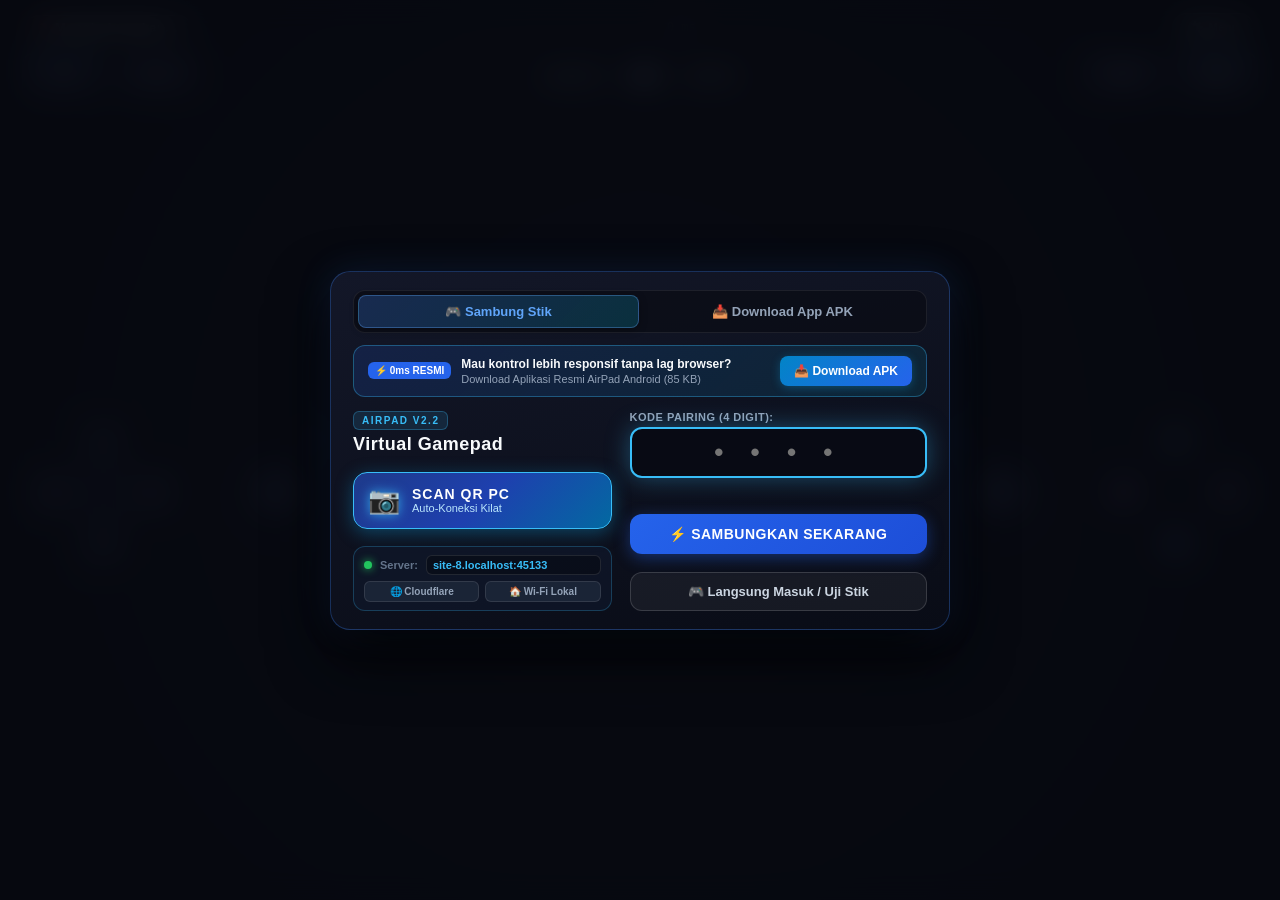
==== static/index.html @ 3be68b27 "fix(gamepad): fix landscape stuck bug, handle fullscreen drop, add rotate guard and compact viewport" ====
<!DOCTYPE html>
<html lang="id">
<head>
  <meta charset="UTF-8">
  <meta name="viewport" content="width=device-width, initial-scale=1.0, maximum-scale=1.0, user-scalable=no, viewport-fit=cover">
  <meta name="theme-color" content="#0a0a0f">
  <meta name="apple-mobile-web-app-capable" content="yes">
  <meta name="apple-mobile-web-app-status-bar-style" content="black-translucent">
  <meta http-equiv="Cache-Control" content="no-cache, no-store, must-revalidate">
  <meta http-equiv="Pragma" content="no-cache">
  <meta http-equiv="Expires" content="0">
  <title>AirPad - Virtual Gamepad</title>
  <link rel="stylesheet" href="style.css?v=2.7">
  <link rel="manifest" href="manifest.json">
</head>
<body class="auth-active">

  <!-- In-App Camera QR Scanner Modal -->
  <div id="qr-scanner-modal" class="scanner-modal hidden">
    <div class="scanner-overlay-content">
      <div class="scanner-topbar">
        <div class="scanner-title">📷 SCAN QR TERMINAL PC</div>
        <button id="btn-close-scanner" class="btn-scanner-close" type="button">✕ Batal</button>
      </div>

      <div class="scanner-viewport-wrapper">
        <video id="qr-video" playsinline muted></video>
        <canvas id="qr-canvas" style="display: none;"></canvas>
        <div class="scanner-reticle">
          <div class="reticle-corner tl"></div>
          <div class="reticle-corner tr"></div>
          <div class="reticle-corner bl"></div>
          <div class="reticle-corner br"></div>
          <div class="reticle-laser"></div>
        </div>
      </div>

      <div class="scanner-bottombar">
        <p id="scanner-status">Arahkan kamera ke QR Code di terminal PC</p>
      </div>
    </div>
  </div>

  <!-- Pairing & Connect Modal -->
  <div id="auth-modal" class="modal-overlay">
    <div class="modal-card">
      <!-- Segmented Tab Switcher (Only visible in browser mode) -->
      <div class="modal-tabs" id="modal-tabs">
        <button id="tab-btn-connect" class="modal-tab-btn active" type="button">
          🎮 Sambung Stik
        </button>
        <button id="tab-btn-download" class="modal-tab-btn" type="button">
          📥 Download App APK
        </button>
      </div>

      <!-- Tab 1: Connect -->
      <div id="tab-pane-connect" class="tab-pane active">
        <!-- Recommended Native APK Banner -->
        <div class="apk-recommend-banner">
          <div class="apk-banner-content">
            <span class="apk-badge-hot">⚡ 0ms RESMI</span>
            <div class="apk-banner-text">
              <strong>Mau kontrol lebih responsif tanpa lag browser?</strong>
              <span>Download Aplikasi Resmi AirPad Android (85 KB)</span>
            </div>
          </div>
          <a id="btn-banner-download-apk" href="AirPad.apk" download class="btn-banner-apk">
            <span>📥 Download APK</span>
          </a>
        </div>

        <div class="connect-grid">
          <!-- Left Column: Fast Action / QR & Status -->
          <div class="connect-col left-col">
            <div class="branding-header">
              <span class="game-badge">AIRPAD V2.2</span>
              <h2>Virtual Gamepad</h2>
            </div>

            <button id="btn-open-scanner" class="btn-scan-qr" type="button">
              <span class="scan-icon">📷</span>
              <div class="scan-label-block">
                <strong>SCAN QR PC</strong>
                <span>Auto-Koneksi Kilat</span>
              </div>
            </button>

            <div class="server-config-card">
              <div class="server-pill-row">
                <span class="pill-dot" id="server-status-dot"></span>
                <span class="pill-title">Server:</span>
                <input type="text" id="input-server" class="server-input-field" placeholder="Domain PC / IP:Port" spellcheck="false" autocomplete="off">
              </div>
              <div class="quick-server-chips">
                <button type="button" id="btn-quick-tunnel" class="chip-btn" title="Konek via Cloudflare (Internet)">🌐 Cloudflare</button>
                <button type="button" id="btn-quick-local" class="chip-btn" title="Konek via Wi-Fi Lokal (1 Jaringan)">🏠 Wi-Fi Lokal</button>
              </div>
            </div>
          </div>

          <!-- Right Column: Manual Code Input & Submit -->
          <div class="connect-col right-col">

            <div class="code-field-wrapper">
              <label for="input-code">KODE PAIRING (4 DIGIT):</label>
              <input type="tel" id="input-code" maxlength="6" placeholder="• • • •" autocomplete="off" autofocus inputmode="numeric">
            </div>

            <div id="auth-error" class="error-text"></div>

            <button id="btn-submit-code" class="btn-connect" type="button">
              ⚡ SAMBUNGKAN SEKARANG
            </button>
            <button id="btn-preview-gamepad" class="btn-preview-offline" type="button">
              🎮 Langsung Masuk / Uji Stik
            </button>
          </div>
        </div>
      </div>

      <!-- Tab 2: Download APK (Only visible in browser mode) -->
      <div id="tab-pane-download" class="tab-pane">
        <div class="download-hero">
          <img src="app_icon.png" alt="AirPad Icon" class="app-icon-img">
          <div class="app-hero-meta">
            <h3>AirPad Controller v2.2</h3>
            <p>Gamepad Virtual Android dengan Custom Layout & Multi-Player</p>
            <div class="specs-badge-row">
              <span class="spec-chip">v2.2 Terbaru</span>
              <span class="spec-chip">85 KB</span>
              <span class="spec-chip">Android 5.0+</span>
            </div>
          </div>
        </div>

        <a id="btn-primary-download-apk" href="AirPad.apk" download class="btn-apk-download">
          <span style="font-size: 18px;">📥</span>
          <span>Download AirPad.apk (85 KB)</span>
        </a>

        <div class="features-list">
          <div class="feature-item">✏️ <span>Custom Posisi & Ukuran Tombol (Drag HUD)</span></div>
          <div class="feature-item">🎮 <span>Tombol SELECT, START & HOME Lengkap</span></div>
          <div class="feature-item">⚡ <span>0ms Input Lag & 60 FPS Fluid Motion</span></div>
          <div class="feature-item">📷 <span>Built-in Instant QR Scanner Kamera</span></div>
          <div class="feature-item">👥 <span>Multi-Player Support (1-8 Controller)</span></div>
          <div class="feature-item">🛡️ <span>Bebas Iklan, Aman & Super Ringan (85 KB)</span></div>
        </div>

        <div class="qr-section">
          <div class="qr-frame">
            <img src="qr_apk.svg" alt="QR Code Download" class="qr-img">
          </div>
          <div class="qr-desc">
            <h4>Scan dari Kamera HP</h4>
            <p>Arahkan kamera HP lu ke QR code ini untuk langsung download file APK.</p>
          </div>
        </div>
      </div>
    </div>
  </div>

  <div id="gamepad-container">
    <!-- Top Bar Status -->
    <header class="top-nav">
      <div class="status-badge" id="player-badge">
        <span class="dot"></span>
        <span id="player-text">Menghubungkan...</span>
      </div>
      <div class="center-meta">
        <span id="ping-text">0 ms</span>
      </div>
      <div class="top-actions">
        <button id="btn-open-settings" class="icon-btn-pill" title="Pengaturan & Kustomisasi Tombol" type="button">
          <span>⚙️</span>
          <span class="btn-text-sm">Menu</span>
        </button>
      </div>
    </header>

    <!-- Shoulder Buttons -->
    <div class="shoulders-bar">
      <div class="shoulder-group left" id="cluster-lshoulders">
        <div class="btn-shoulder" data-btn="L2" id="btn-l2">L2</div>
        <div class="btn-shoulder" data-btn="L1" id="btn-l1">L1</div>
      </div>
      <div class="center-buttons" id="cluster-center">
        <div class="btn-pill" data-btn="SELECT" id="btn-select">SELECT</div>
        <div class="btn-ps" data-btn="PS" id="btn-ps">HOME</div>
        <div class="btn-pill" data-btn="START" id="btn-start">START</div>
      </div>
      <div class="shoulder-group right" id="cluster-rshoulders">
        <div class="btn-shoulder" data-btn="R1" id="btn-r1">R1</div>
        <div class="btn-shoulder" data-btn="R2" id="btn-r2">R2</div>
      </div>
    </div>

    <!-- Main Gamepad Area -->
    <main class="controls-grid">
      <!-- Left Controls: D-Pad & Left Stick -->
      <section class="control-zone left-zone">
        <div class="dpad-wrapper" id="cluster-dpad">
          <div class="dpad-btn up" data-btn="UP">▲</div>
          <div class="dpad-btn left" data-btn="LEFT">◀</div>
          <div class="dpad-center"></div>
          <div class="dpad-btn right" data-btn="RIGHT">▶</div>
          <div class="dpad-btn down" data-btn="DOWN">▼</div>
        </div>

        <div class="joystick-container" id="cluster-lstick">
          <div class="btn-thumb-click" data-btn="L3" id="btn-l3" title="Klik Analog Kiri (L3)">L3</div>
          <div class="joystick-base">
            <div class="joystick-knob" id="left-knob">L3</div>
          </div>
        </div>
      </section>

      <!-- Right Controls: Right Stick & Action Buttons -->
      <section class="control-zone right-zone">
        <div class="joystick-container" id="cluster-rstick">
          <div class="btn-thumb-click" data-btn="R3" id="btn-r3" title="Klik Analog Kanan (R3)">R3</div>
          <div class="joystick-base">
            <div class="joystick-knob" id="right-knob">R3</div>
          </div>
        </div>

        <div class="action-wrapper" id="cluster-actions">
          <div class="action-btn triangle" data-btn="TRIANGLE">▲</div>
          <div class="action-btn square" data-btn="SQUARE">■</div>
          <div class="action-btn circle" data-btn="CIRCLE">●</div>
          <div class="action-btn cross" data-btn="CROSS">✕</div>
        </div>
      </section>
    </main>

    <!-- Visual Bounding Walls for Edit Mode -->
    <div id="edit-mode-walls" class="edit-walls-container">
      <div class="wall-box wall-left">
        <span class="wall-tag">◀ BATAS ZONA KIRI (DPAD & L3)</span>
      </div>
      <div class="wall-divider">
        <div class="wall-divider-line"></div>
        <span class="wall-divider-badge">╪ DINDING PEMBATAS ╪</span>
      </div>
      <div class="wall-box wall-right">
        <span class="wall-tag">BATAS ZONA KANAN (AKSI & R3) ▶</span>
      </div>
    </div>
  </div>

  <!-- Settings & Customization Modal -->
  <div id="settings-modal" class="modal-overlay hidden">
    <div class="modal-card settings-card">
      <div class="settings-header">
        <div class="settings-title-row">
          <span style="font-size: 20px;">⚙️</span>
          <h3>Pengaturan Gamepad</h3>
        </div>
        <button id="btn-close-settings" class="modal-close-btn" type="button" aria-label="Tutup">✕</button>
      </div>

      <div class="settings-body">
        <!-- Setting Item 1: Haptic Vibration -->
        <div class="setting-item">
          <div class="setting-info">
            <strong>📳 Getar Tombol (Haptic)</strong>
            <span>Getaran saat tombol ditekan</span>
          </div>
          <label class="toggle-switch">
            <input type="checkbox" id="toggle-vibrate" checked>
            <span class="slider"></span>
          </label>
        </div>

        <!-- Setting Item 2: Button Size Scale -->
        <div class="setting-item">
          <div class="setting-info">
            <strong>📐 Ukuran Tombol</strong>
            <span>Sesuaikan skala ukuran stik</span>
          </div>
          <div class="scale-btn-group">
            <button type="button" class="scale-btn active" data-scale="1.0">Normal</button>
            <button type="button" class="scale-btn" data-scale="1.15">Besar</button>
            <button type="button" class="scale-btn" data-scale="1.3">Ekstra</button>
          </div>
        </div>

        <!-- Setting Item 3: Custom Layout Position -->
        <div class="setting-item action-item">
          <div class="setting-info">
            <strong>✏️ Atur Posisi Tombol (Custom HUD)</strong>
            <span>Geser letak tombol dengan dinding pembatas</span>
          </div>
          <button type="button" id="btn-start-edit-layout" class="btn-accent-sm">
            <span>✏️ Edit Posisi</span>
          </button>
        </div>

        <!-- Setting Item 4: Disconnect Controller -->
        <div class="setting-item action-item danger-item">
          <div class="setting-info">
            <strong>🚪 Putus Sambungan (Out Device)</strong>
            <span>Lepas stik dan keluar ke menu awal</span>
          </div>
          <button type="button" id="btn-settings-disconnect" class="btn-danger-sm">
            <span>Keluar</span>
          </button>
        </div>
      </div>
    </div>
  </div>

  <!-- Edit Layout Mode Top Bar -->
  <div id="edit-layout-hud" class="edit-layout-hud hidden">
    <div class="edit-hud-title">
      <span class="edit-dot"></span>
      <strong>MODE ATUR POSISI</strong>
      <span class="edit-sub">Geser tombol dengan jari</span>
    </div>
    <div class="edit-hud-actions">
      <button type="button" id="btn-reset-layout" class="btn-edit-action reset">🔄 Default</button>
      <button type="button" id="btn-cancel-layout" class="btn-edit-action cancel">✕ Batal</button>
      <button type="button" id="btn-save-layout" class="btn-edit-action save">💾 Simpan</button>
    </div>
  </div>

  <!-- Floating Fullscreen Restore Indicator (Shown when browser drops fullscreen) -->
  <div id="fullscreen-restore-hud" class="fullscreen-restore-hud hidden">
    <span class="hud-icon">⛶</span>
    <span>Tap Layar untuk Fullscreen</span>
  </div>

  <!-- Rotate Device Guard (Shown if phone is held in portrait while on gamepad) -->
  <div id="rotate-device-overlay" class="rotate-device-overlay">
    <div class="rotate-phone-anim">📱</div>
    <h3>Putar HP ke Landscape</h3>
    <p>Gamepad AirPad dirancang dalam posisi horizontal (landscape) agar tombol pas di tangan.</p>
  </div>

  <script src="jsqr.min.js"></script>
  <script src="app.js?v=2.7"></script>
</body>
</html>
---- static/style.css ----
* {
  box-sizing: border-box;
  margin: 0;
  padding: 0;
  user-select: none;
  -webkit-user-select: none;
  -webkit-touch-callout: none;
  touch-action: none;
}

body, html {
  width: 100%;
  height: 100%;
  overflow: hidden;
  background-color: #0c0d14;
  font-family: -apple-system, BlinkMacSystemFont, "Segoe UI", Roboto, sans-serif;
  color: #fff;
}

/* Modal Overlay */
.modal-overlay {
  position: fixed;
  inset: 0;
  width: 100vw;
  width: 100dvw;
  height: 100vh;
  height: 100dvh;
  background: rgba(6, 8, 15, 0.88);
  backdrop-filter: blur(14px);
  -webkit-backdrop-filter: blur(14px);
  z-index: 8888;
  display: flex;
  justify-content: center;
  align-items: flex-start;
  padding: 12px;
  overflow-y: auto;
  -webkit-overflow-scrolling: touch;
  box-sizing: border-box;
}

.modal-overlay.hidden {
  display: none !important;
}

.modal-card {
  position: relative;
  margin: auto;
  background: linear-gradient(165deg, #131728 0%, #090c16 100%);
  border: 1.5px solid rgba(59, 130, 246, 0.3);
  border-radius: 20px;
  padding: 18px 22px;
  width: 95%;
  max-width: 620px;
  max-height: calc(100dvh - 24px);
  overflow-y: auto;
  text-align: left;
  box-shadow: 0 25px 60px rgba(0, 0, 0, 0.8), 0 0 35px rgba(59, 130, 246, 0.15);
  display: flex;
  flex-direction: column;
  gap: 12px;
  box-sizing: border-box;
}

.modal-close-btn {
  position: absolute;
  top: 14px;
  right: 14px;
  background: rgba(255, 255, 255, 0.12);
  border: 1.5px solid rgba(255, 255, 255, 0.25);
  color: #e2e8f0;
  width: 38px;
  height: 38px;
  border-radius: 50%;
  display: flex;
  align-items: center;
  justify-content: center;
  cursor: pointer;
  font-size: 17px;
  font-weight: 800;
  z-index: 10;
  transition: all 0.15s ease;
  touch-action: manipulation !important;
}

.modal-close-btn:hover {
  background: rgba(255, 255, 255, 0.25);
  color: #fff;
}

.modal-close-btn:active {
  transform: scale(0.92);
  background: rgba(255, 255, 255, 0.35);
}

/* Modal Segmented Tabs */
.modal-tabs {
  display: flex;
  background: rgba(10, 12, 20, 0.7);
  border: 1px solid rgba(255, 255, 255, 0.08);
  border-radius: 12px;
  padding: 4px;
  width: 100%;
  gap: 4px;
}

.modal-tab-btn {
  flex: 1;
  background: transparent;
  border: none;
  color: #94a3b8;
  font-size: 13px;
  font-weight: 600;
  padding: 8px 12px;
  border-radius: 8px;
  cursor: pointer;
  transition: all 0.2s ease;
  display: flex;
  align-items: center;
  justify-content: center;
  gap: 6px;
}

.modal-tab-btn.active {
  background: linear-gradient(135deg, rgba(59, 130, 246, 0.25), rgba(6, 182, 212, 0.2));
  color: #60a5fa;
  border: 1px solid rgba(96, 165, 250, 0.35);
  box-shadow: 0 2px 8px rgba(0, 0, 0, 0.3);
}

.tab-pane {
  display: none;
  width: 100%;
  flex-direction: column;
}

.tab-pane.active {
  display: flex;
}

/* Connect Grid Layout */
.connect-grid {
  display: grid;
  grid-template-columns: 1fr 1.15fr;
  gap: 18px;
  width: 100%;
  align-items: stretch;
}

@media (max-width: 520px) {
  .connect-grid {
    grid-template-columns: 1fr;
    gap: 12px;
  }
}

.connect-col {
  display: flex;
  flex-direction: column;
  justify-content: space-between;
  gap: 10px;
}

.branding-header {
  display: flex;
  flex-direction: column;
  gap: 4px;
}

.game-badge {
  display: inline-block;
  align-self: flex-start;
  font-size: 10px;
  font-weight: 800;
  letter-spacing: 1.5px;
  text-transform: uppercase;
  color: #38bdf8;
  background: rgba(56, 189, 248, 0.12);
  border: 1px solid rgba(56, 189, 248, 0.3);
  padding: 3px 8px;
  border-radius: 6px;
}

.branding-header h2 {
  font-size: 18px;
  font-weight: 800;
  color: #f8fafc;
  letter-spacing: 0.5px;
}

/* Big Neon Scan QR Button */
.btn-scan-qr {
  display: flex;
  align-items: center;
  gap: 12px;
  background: linear-gradient(135deg, #1e3a8a 0%, #1e40af 50%, #0369a1 100%);
  border: 1.5px solid #38bdf8;
  border-radius: 14px;
  padding: 12px 14px;
  color: #fff;
  cursor: pointer;
  box-shadow: 0 4px 18px rgba(14, 165, 233, 0.35);
  transition: all 0.2s ease;
  text-align: left;
}

.btn-scan-qr:active {
  transform: scale(0.97);
  box-shadow: 0 2px 10px rgba(14, 165, 233, 0.5);
}

.scan-icon {
  font-size: 26px;
  filter: drop-shadow(0 0 6px rgba(56, 189, 248, 0.8));
}

.scan-label-block strong {
  display: block;
  font-size: 14px;
  font-weight: 800;
  letter-spacing: 1px;
  color: #ffffff;
}

.scan-label-block span {
  display: block;
  font-size: 11px;
  color: #bae6fd;
}

/* Server Config Card */
.server-config-card {
  display: flex;
  flex-direction: column;
  gap: 6px;
  background: rgba(15, 23, 42, 0.75);
  border: 1px solid rgba(56, 189, 248, 0.25);
  border-radius: 12px;
  padding: 8px 10px;
}

.server-pill-row {
  display: flex;
  align-items: center;
  gap: 8px;
}

.pill-dot {
  width: 8px;
  height: 8px;
  border-radius: 50%;
  background: #22c55e;
  box-shadow: 0 0 8px #22c55e;
  flex-shrink: 0;
  transition: all 0.3s;
}

.pill-title {
  color: #64748b;
  font-weight: 700;
  font-size: 11px;
}

.server-input-field {
  flex: 1;
  background: rgba(0, 0, 0, 0.3);
  border: 1px solid rgba(255, 255, 255, 0.1);
  border-radius: 6px;
  color: #38bdf8;
  font-size: 11px;
  font-weight: 600;
  padding: 3px 6px;
  outline: none;
  transition: all 0.2s;
  overflow: hidden;
  text-overflow: ellipsis;
  white-space: nowrap;
}

.server-input-field:focus {
  border-color: #38bdf8;
  background: rgba(0, 0, 0, 0.6);
  color: #93c5fd;
  box-shadow: 0 0 10px rgba(56, 189, 248, 0.3);
}

.quick-server-chips {
  display: flex;
  gap: 6px;
}

.chip-btn {
  flex: 1;
  background: rgba(30, 41, 59, 0.85);
  border: 1px solid rgba(255, 255, 255, 0.1);
  color: #94a3b8;
  padding: 4px 6px;
  border-radius: 6px;
  font-size: 10px;
  font-weight: 700;
  cursor: pointer;
  transition: all 0.15s;
  text-align: center;
}

.chip-btn:hover {
  color: #38bdf8;
  border-color: #38bdf8;
  background: rgba(56, 189, 248, 0.15);
}

.server-config-drawer input {
  width: 100%;
  background: #090b14;
  border: 1px solid #334155;
  border-radius: 6px;
  color: #f1f5f9;
  padding: 6px 8px;
  font-size: 12px;
  outline: none;
}

.quick-server-chips {
  display: flex;
  gap: 6px;
}

.chip-btn {
  flex: 1;
  background: rgba(30, 41, 59, 0.8);
  border: 1px solid rgba(255, 255, 255, 0.1);
  color: #94a3b8;
  padding: 4px 6px;
  border-radius: 6px;
  font-size: 10px;
  font-weight: 600;
  cursor: pointer;
  transition: all 0.15s;
}

.chip-btn:hover {
  color: #38bdf8;
  border-color: #38bdf8;
}

/* Code Field */
.code-field-wrapper {
  display: flex;
  flex-direction: column;
  gap: 4px;
}

.code-field-wrapper label {
  font-size: 11px;
  font-weight: 700;
  color: #94a3b8;
  letter-spacing: 0.5px;
}

#input-code {
  width: 100%;
  background: #080a14;
  border: 2px solid #3b82f6;
  border-radius: 12px;
  padding: 8px 12px;
  font-size: 26px;
  font-weight: 900;
  letter-spacing: 10px;
  text-align: center;
  color: #60a5fa;
  outline: none;
  box-shadow: 0 0 20px rgba(59, 130, 246, 0.2);
  transition: border-color 0.2s;
}

#input-code:focus {
  border-color: #38bdf8;
  box-shadow: 0 0 25px rgba(56, 189, 248, 0.35);
}

.error-text {
  color: #ef4444;
  font-size: 11px;
  min-height: 16px;
  font-weight: 600;
  line-height: 1.3;
}

.btn-connect {
  width: 100%;
  background: linear-gradient(135deg, #2563eb, #1d4ed8);
  color: #fff;
  border: none;
  padding: 12px;
  border-radius: 12px;
  font-size: 14px;
  font-weight: 800;
  letter-spacing: 0.5px;
  cursor: pointer;
  box-shadow: 0 4px 16px rgba(37, 99, 235, 0.4);
  transition: all 0.2s ease;
}

.btn-connect:active {
  transform: scale(0.98);
  filter: brightness(0.9);
}

/* Dedicated In-App Camera QR Scanner Modal */
.scanner-modal {
  position: fixed;
  inset: 0;
  background: #000;
  z-index: 99999;
  display: flex;
  flex-direction: column;
  justify-content: center;
  align-items: center;
}

.scanner-modal.hidden {
  display: none !important;
}

.scanner-overlay-content {
  position: relative;
  width: 100%;
  height: 100%;
  display: flex;
  flex-direction: column;
}

.scanner-topbar {
  position: absolute;
  top: 0;
  left: 0;
  right: 0;
  height: 52px;
  background: linear-gradient(180deg, rgba(0, 0, 0, 0.85) 0%, transparent 100%);
  display: flex;
  justify-content: space-between;
  align-items: center;
  padding: 0 20px;
  z-index: 10;
}

.scanner-title {
  font-size: 14px;
  font-weight: 800;
  letter-spacing: 1.5px;
  color: #38bdf8;
  text-shadow: 0 0 10px rgba(56, 189, 248, 0.6);
}

.btn-scanner-close {
  background: rgba(239, 68, 68, 0.2);
  border: 1px solid rgba(239, 68, 68, 0.6);
  color: #fca5a5;
  padding: 6px 14px;
  border-radius: 8px;
  font-weight: 700;
  font-size: 13px;
  cursor: pointer;
  transition: all 0.2s;
}

.btn-scanner-close:active {
  background: rgba(239, 68, 68, 0.4);
}

.scanner-viewport-wrapper {
  position: relative;
  flex: 1;
  width: 100%;
  overflow: hidden;
  display: flex;
  justify-content: center;
  align-items: center;
}

#qr-video {
  width: 100%;
  height: 100%;
  object-fit: cover;
}

.scanner-reticle {
  position: absolute;
  width: 220px;
  height: 220px;
  max-width: 65vw;
  max-height: 65vh;
  border: 1px solid rgba(56, 189, 248, 0.35);
  box-shadow: 0 0 0 9999px rgba(0, 0, 0, 0.6);
  border-radius: 18px;
  pointer-events: none;
}

.reticle-corner {
  position: absolute;
  width: 22px;
  height: 22px;
  border-color: #38bdf8;
  border-style: solid;
}

.reticle-corner.tl { top: -2px; left: -2px; border-width: 3px 0 0 3px; border-top-left-radius: 16px; }
.reticle-corner.tr { top: -2px; right: -2px; border-width: 3px 3px 0 0; border-top-right-radius: 16px; }
.reticle-corner.bl { bottom: -2px; left: -2px; border-width: 0 0 3px 3px; border-bottom-left-radius: 16px; }
.reticle-corner.br { bottom: -2px; right: -2px; border-width: 0 3px 3px 0; border-bottom-right-radius: 16px; }

.reticle-laser {
  position: absolute;
  left: 0;
  right: 0;
  height: 2.5px;
  background: linear-gradient(90deg, transparent, #38bdf8, #818cf8, transparent);
  box-shadow: 0 0 14px #38bdf8;
  animation: laserScan 2s infinite ease-in-out alternate;
}

@keyframes laserScan {
  0% { top: 6%; }
  100% { top: 94%; }
}

.scanner-bottombar {
  position: absolute;
  bottom: 0;
  left: 0;
  right: 0;
  padding: 14px 20px;
  background: linear-gradient(0deg, rgba(0, 0, 0, 0.85) 0%, transparent 100%);
  display: flex;
  justify-content: center;
  align-items: center;
  z-index: 10;
}

#scanner-status {
  font-size: 13px;
  color: #e2e8f0;
  text-align: center;
  font-weight: 600;
}

/* Download Tab Styles */
.download-hero {
  display: flex;
  align-items: center;
  gap: 14px;
  width: 100%;
  background: rgba(255, 255, 255, 0.03);
  border: 1px solid rgba(255, 255, 255, 0.08);
  border-radius: 14px;
  padding: 12px 14px;
  text-align: left;
}

.app-icon-img {
  width: 52px;
  height: 52px;
  border-radius: 12px;
  box-shadow: 0 4px 14px rgba(59, 130, 246, 0.4);
  border: 1px solid rgba(96, 165, 250, 0.5);
  flex-shrink: 0;
}

.app-hero-meta {
  flex: 1;
}

.app-hero-meta h3 {
  font-size: 16px;
  font-weight: 700;
  color: #f8fafc;
  margin-bottom: 2px;
}

.app-hero-meta p {
  font-size: 12px;
  color: #94a3b8;
  margin-bottom: 6px;
}

.specs-badge-row {
  display: flex;
  gap: 6px;
  flex-wrap: wrap;
}

.spec-chip {
  font-size: 10px;
  font-weight: 600;
  background: rgba(59, 130, 246, 0.12);
  color: #93c5fd;
  border: 1px solid rgba(59, 130, 246, 0.3);
  border-radius: 4px;
  padding: 2px 6px;
}

.apk-recommend-banner {
  display: flex;
  align-items: center;
  justify-content: space-between;
  gap: 12px;
  background: linear-gradient(135deg, rgba(37, 99, 235, 0.16) 0%, rgba(6, 182, 212, 0.12) 100%);
  border: 1px solid rgba(56, 189, 248, 0.35);
  border-radius: 12px;
  padding: 10px 14px;
  margin-bottom: 14px;
  width: 100%;
}

.apk-banner-content {
  display: flex;
  align-items: center;
  gap: 10px;
}

.apk-badge-hot {
  font-size: 10px;
  font-weight: 800;
  background: #2563eb;
  color: #fff;
  padding: 3px 7px;
  border-radius: 6px;
  white-space: nowrap;
}

.apk-banner-text {
  display: flex;
  flex-direction: column;
  gap: 2px;
}

.apk-banner-text strong {
  font-size: 12px;
  color: #f8fafc;
}

.apk-banner-text span {
  font-size: 11px;
  color: #94a3b8;
}

.btn-banner-apk {
  background: linear-gradient(135deg, #0284c7, #2563eb);
  color: #fff;
  text-decoration: none;
  font-size: 12px;
  font-weight: 800;
  padding: 8px 14px;
  border-radius: 8px;
  white-space: nowrap;
  box-shadow: 0 2px 10px rgba(14, 165, 233, 0.3);
  transition: all 0.2s;
  display: inline-flex;
  align-items: center;
  justify-content: center;
}

.btn-banner-apk:hover {
  filter: brightness(1.15);
  transform: translateY(-1px);
}

@media (max-width: 520px) {
  .apk-recommend-banner {
    flex-direction: column;
    align-items: stretch;
    gap: 10px;
  }
  .btn-banner-apk {
    width: 100%;
    text-align: center;
  }
}

.btn-apk-download {
  width: 100%;
  background: linear-gradient(135deg, #2563eb 0%, #06b6d4 100%);
  color: #fff;
  border: none;
  padding: 13px 18px;
  border-radius: 12px;
  font-size: 15px;
  font-weight: 700;
  cursor: pointer;
  box-shadow: 0 4px 20px rgba(6, 182, 212, 0.35);
  display: flex;
  align-items: center;
  justify-content: center;
  gap: 8px;
  text-decoration: none;
  transition: all 0.2s ease;
}

.btn-apk-download:hover {
  filter: brightness(1.1);
  box-shadow: 0 6px 24px rgba(6, 182, 212, 0.5);
  transform: translateY(-1px);
}

.btn-apk-download:active {
  transform: translateY(1px);
}

.qr-section {
  display: flex;
  align-items: center;
  gap: 12px;
  background: rgba(10, 12, 20, 0.7);
  border: 1px solid rgba(255, 255, 255, 0.06);
  border-radius: 14px;
  padding: 10px 14px;
  width: 100%;
  text-align: left;
}

.qr-frame {
  width: 66px;
  height: 66px;
  background: #fff;
  border-radius: 8px;
  padding: 3px;
  display: flex;
  align-items: center;
  justify-content: center;
  flex-shrink: 0;
}

.qr-img {
  width: 100%;
  height: 100%;
  object-fit: contain;
}

.qr-desc h4 {
  font-size: 13px;
  font-weight: 600;
  color: #f1f5f9;
  margin-bottom: 2px;
}

.qr-desc p {
  font-size: 11px;
  color: #64748b;
  line-height: 1.3;
}

.features-list {
  width: 100%;
  display: grid;
  grid-template-columns: 1fr 1fr;
  gap: 8px;
  text-align: left;
}

.feature-item {
  background: rgba(255, 255, 255, 0.02);
  border: 1px solid rgba(255, 255, 255, 0.05);
  border-radius: 8px;
  padding: 6px 10px;
  font-size: 11px;
  color: #cbd5e1;
  display: flex;
  align-items: center;
  gap: 6px;
}

/* Main Container */
#gamepad-container {
  position: fixed;
  inset: 0;
  width: 100vw;
  width: 100dvw;
  height: 100vh;
  height: 100dvh;
  min-height: -webkit-fill-available;
  display: flex;
  flex-direction: column;
  background: radial-gradient(circle at center, #171926 0%, #0a0b12 100%);
  padding: 8px 14px;
  box-sizing: border-box;
  overflow: hidden;
}

/* Top Nav */
.top-nav {
  display: flex;
  justify-content: space-between;
  align-items: center;
  height: 38px;
  padding: 0 12px;
}

.status-badge {
  display: flex;
  align-items: center;
  gap: 8px;
  background: rgba(255, 255, 255, 0.08);
  border: 1px solid rgba(255, 255, 255, 0.12);
  padding: 4px 12px;
  border-radius: 20px;
  font-size: 13px;
  font-weight: 600;
  letter-spacing: 0.5px;
}

.status-badge .dot {
  width: 8px;
  height: 8px;
  border-radius: 50%;
  background: #ef4444;
  box-shadow: 0 0 8px #ef4444;
}

.status-badge.connected .dot {
  background: #10b981;
  box-shadow: 0 0 8px #10b981;
}

.center-meta {
  display: flex;
  align-items: center;
  gap: 14px;
  font-size: 12px;
  color: #94a3b8;
  font-family: monospace;
}

.top-actions {
  display: flex;
  gap: 8px;
  align-items: center;
}

.icon-btn-pill {
  display: flex;
  align-items: center;
  gap: 6px;
  background: rgba(255, 255, 255, 0.08);
  border: 1px solid rgba(255, 255, 255, 0.16);
  color: #e2e8f0;
  padding: 6px 14px;
  border-radius: 16px;
  font-size: 13px;
  font-weight: 700;
  cursor: pointer;
  touch-action: manipulation;
  transition: all 0.15s cubic-bezier(0.2, 0.8, 0.2, 1);
  box-shadow: 0 2px 6px rgba(0, 0, 0, 0.3);
}

.icon-btn-pill:active {
  transform: scale(0.94);
  background: rgba(255, 255, 255, 0.18);
}

.icon-btn-pill.danger {
  background: rgba(239, 68, 68, 0.15);
  border-color: rgba(239, 68, 68, 0.35);
  color: #fca5a5;
}

.icon-btn-pill.danger:active {
  background: rgba(239, 68, 68, 0.3);
  transform: scale(0.94);
}

.btn-text-sm {
  font-size: 11px;
  letter-spacing: 0.4px;
}

.icon-btn {
  background: rgba(255, 255, 255, 0.08);
  border: 1px solid rgba(255, 255, 255, 0.15);
  color: #fff;
  width: 32px;
  height: 32px;
  border-radius: 8px;
  font-size: 15px;
  display: flex;
  align-items: center;
  justify-content: center;
  cursor: pointer;
  touch-action: manipulation;
}

.icon-btn.active {
  border-color: #3b82f6;
  background: rgba(59, 130, 246, 0.2);
}

.top-right-meta {
  display: flex;
  align-items: center;
}

.pad-id-label {
  font-size: 11px;
  font-weight: 800;
  color: #38bdf8;
  letter-spacing: 2px;
  background: rgba(56, 189, 248, 0.12);
  border: 1px solid rgba(56, 189, 248, 0.3);
  padding: 3px 10px;
  border-radius: 12px;
}

/* Shoulder Buttons Bar */
.shoulders-bar {
  display: flex;
  justify-content: space-between;
  align-items: center;
  margin-top: 6px;
  padding: 0 8px;
  z-index: 10;
}

.shoulder-group {
  display: flex;
  gap: 12px;
  align-items: center;
}

.btn-shoulder {
  width: 82px;
  height: 44px;
  background: linear-gradient(180deg, #2a2e45 0%, #1a1c2e 100%);
  border: 1.5px solid #3d4263;
  border-radius: 12px;
  display: flex;
  align-items: center;
  justify-content: center;
  font-weight: 800;
  font-size: 14px;
  color: #e2e8f0;
  box-shadow: 0 4px 10px rgba(0, 0, 0, 0.4), inset 0 1px 0 rgba(255, 255, 255, 0.08);
  touch-action: none;
  user-select: none;
  cursor: pointer;
  transition: transform 0.06s cubic-bezier(0.2, 0.8, 0.2, 1), background 0.08s, box-shadow 0.08s;
}

.btn-shoulder[data-btn="L2"],
.btn-shoulder[data-btn="R2"] {
  height: 48px;
  border-top: 2.5px solid #38bdf8;
}

.btn-shoulder.active {
  background: linear-gradient(180deg, #2563eb 0%, #1d4ed8 100%);
  color: #fff;
  border-color: #60a5fa;
  box-shadow: 0 0 18px rgba(59, 130, 246, 0.7);
  transform: scale(0.93) translateY(2px);
}

.center-buttons {
  display: flex;
  gap: 12px;
  align-items: center;
}

.btn-pill {
  padding: 6px 14px;
  background: rgba(255, 255, 255, 0.08);
  border: 1px solid rgba(255, 255, 255, 0.2);
  border-radius: 14px;
  font-size: 11px;
  font-weight: bold;
  letter-spacing: 0.5px;
  color: #94a3b8;
}

.btn-pill.active {
  background: #3b82f6;
  color: #fff;
  transform: scale(0.95);
}

.btn-ps {
  width: 40px;
  height: 40px;
  border-radius: 50%;
  background: radial-gradient(circle, #333854 0%, #161826 100%);
  border: 1.5px solid #4f5680;
  display: flex;
  align-items: center;
  justify-content: center;
  font-size: 13px;
  font-weight: 800;
  color: #e2e8f0;
  box-shadow: 0 4px 12px rgba(0, 0, 0, 0.5);
}

.btn-ps.active {
  background: #3b82f6;
  box-shadow: 0 0 16px rgba(59, 130, 246, 0.8);
  transform: scale(0.92);
}

/* Controls Grid */
.controls-grid {
  flex: 1;
  display: flex;
  justify-content: space-between;
  align-items: center;
  padding: 8px 12px 16px 12px;
}

.control-zone {
  display: flex;
  align-items: center;
  gap: 32px;
}

/* D-PAD */
.dpad-wrapper {
  position: relative;
  width: 154px;
  height: 154px;
  touch-action: none;
  user-select: none;
  cursor: pointer;
}

.dpad-btn {
  position: absolute;
  width: 52px;
  height: 52px;
  background: #1c1f30;
  border: 1.5px solid #333852;
  display: flex;
  align-items: center;
  justify-content: center;
  font-size: 17px;
  color: #94a3b8;
  pointer-events: none;
  transition: transform 0.06s ease, background 0.08s ease, color 0.08s ease, box-shadow 0.08s ease;
}

.dpad-btn.up {
  top: 0;
  left: 51px;
  border-radius: 12px 12px 0 0;
}

.dpad-btn.down {
  bottom: 0;
  left: 51px;
  border-radius: 0 0 12px 12px;
}

.dpad-btn.left {
  top: 51px;
  left: 0;
  border-radius: 12px 0 0 12px;
}

.dpad-btn.right {
  top: 51px;
  right: 0;
  border-radius: 0 12px 12px 0;
}

.dpad-center {
  position: absolute;
  top: 51px;
  left: 51px;
  width: 52px;
  height: 52px;
  background: #1c1f30;
  pointer-events: none;
}

.dpad-btn.active {
  background: #2563eb;
  color: #fff;
  border-color: #60a5fa;
  box-shadow: 0 0 16px rgba(59, 130, 246, 0.75);
  transform: scale(0.94);
}

/* Action Buttons */
.action-wrapper {
  position: relative;
  width: 156px;
  height: 156px;
  touch-action: none;
}

.action-btn {
  position: absolute;
  width: 52px;
  height: 52px;
  border-radius: 50%;
  background: radial-gradient(circle, #252a3f 0%, #151726 100%);
  border: 1.5px solid #3d4366;
  display: flex;
  align-items: center;
  justify-content: center;
  font-size: 19px;
  font-weight: 900;
  box-shadow: 0 5px 14px rgba(0, 0, 0, 0.4);
  touch-action: none;
  pointer-events: none;
  cursor: pointer;
  transition: transform 0.05s ease, filter 0.06s ease, box-shadow 0.06s ease;
}

.action-btn.triangle {
  top: 0;
  left: 52px;
  color: #10b981;
}

.action-btn.square {
  top: 52px;
  left: 0;
  color: #ec4899;
}

.action-btn.circle {
  top: 52px;
  right: 0;
  color: #ef4444;
}

.action-btn.cross {
  bottom: 0;
  left: 52px;
  color: #3b82f6;
}

.action-btn.active {
  transform: scale(0.91);
  filter: brightness(1.35);
  box-shadow: 0 0 20px currentColor;
}

/* Joysticks */
.joystick-container {
  position: relative;
  width: 130px;
  height: 130px;
  display: flex;
  align-items: center;
  justify-content: center;
  touch-action: none;
}

.btn-thumb-click {
  position: absolute;
  width: 36px;
  height: 36px;
  border-radius: 50%;
  background: linear-gradient(145deg, #1e2438, #0e1220);
  border: 1.5px solid rgba(56, 189, 248, 0.45);
  color: #38bdf8;
  font-size: 11px;
  font-weight: 800;
  display: flex;
  align-items: center;
  justify-content: center;
  cursor: pointer;
  z-index: 15;
  box-shadow: 0 4px 12px rgba(0, 0, 0, 0.6), 0 0 10px rgba(56, 189, 248, 0.2);
  user-select: none;
  -webkit-user-select: none;
  touch-action: manipulation;
  transition: transform 0.08s ease, background 0.08s ease, box-shadow 0.08s ease;
}

#cluster-lstick .btn-thumb-click {
  top: -4px;
  right: -4px;
}

#cluster-rstick .btn-thumb-click {
  top: -4px;
  left: -4px;
}

.btn-thumb-click.active {
  background: #38bdf8 !important;
  color: #060911 !important;
  border-color: #7dd3fc !important;
  box-shadow: 0 0 18px rgba(56, 189, 248, 0.85), inset 0 2px 4px rgba(255, 255, 255, 0.5) !important;
  transform: scale(0.92);
}

.joystick-base {
  position: relative;
  width: 120px;
  height: 120px;
  border-radius: 50%;
  background: radial-gradient(circle, #131520 60%, #1e2233 100%);
  border: 2px solid #2f344d;
  display: flex;
  align-items: center;
  justify-content: center;
  box-shadow: inset 0 4px 10px rgba(0,0,0,0.7);
}

.joystick-knob {
  position: absolute;
  width: 56px;
  height: 56px;
  border-radius: 50%;
  background: radial-gradient(circle, #383e5c 0%, #1e2235 100%);
  border: 2px solid #4a5278;
  display: flex;
  align-items: center;
  justify-content: center;
  font-size: 11px;
  font-weight: 800;
  color: #94a3b8;
  box-shadow: 0 6px 16px rgba(0,0,0,0.6);
  pointer-events: none;
  transition: box-shadow 0.1s ease, border-color 0.1s ease;
}

.joystick-knob.active,
.joystick-knob.clicked {
  background: radial-gradient(circle, #38bdf8 0%, #1d4ed8 100%) !important;
  border-color: #93c5fd !important;
  color: #ffffff !important;
  box-shadow: 0 0 20px rgba(56, 189, 248, 0.85), inset 0 2px 6px rgba(255, 255, 255, 0.6) !important;
}

@keyframes pulse {
  0%, 100% { opacity: 1; transform: scale(1); }
  50% { opacity: 0.7; transform: scale(1.08); }
}

/* Settings & Customization Modal */
.settings-card {
  max-width: 480px;
  padding: 20px 22px;
  border-radius: 18px;
}

.settings-header {
  display: flex;
  justify-content: space-between;
  align-items: center;
  border-bottom: 1px solid rgba(255, 255, 255, 0.1);
  padding-bottom: 12px;
  margin-bottom: 6px;
}

.settings-title-row {
  display: flex;
  align-items: center;
  gap: 10px;
}

.settings-title-row h3 {
  font-size: 17px;
  font-weight: 700;
  color: #fff;
  letter-spacing: 0.3px;
}

.settings-body {
  display: flex;
  flex-direction: column;
  gap: 12px;
}

.setting-item {
  display: flex;
  justify-content: space-between;
  align-items: center;
  background: rgba(255, 255, 255, 0.04);
  border: 1px solid rgba(255, 255, 255, 0.08);
  padding: 12px 16px;
  border-radius: 14px;
  gap: 12px;
}

.setting-item.danger-item {
  background: rgba(239, 68, 68, 0.06);
  border-color: rgba(239, 68, 68, 0.2);
}

.setting-info {
  display: flex;
  flex-direction: column;
  gap: 3px;
}

.setting-info strong {
  font-size: 14px;
  color: #f1f5f9;
}

.setting-info span {
  font-size: 11px;
  color: #94a3b8;
}

/* Toggle Switch */
.toggle-switch {
  position: relative;
  display: inline-block;
  width: 46px;
  height: 26px;
  flex-shrink: 0;
}

.toggle-switch input {
  opacity: 0;
  width: 0;
  height: 0;
}

.toggle-switch .slider {
  position: absolute;
  cursor: pointer;
  inset: 0;
  background-color: #334155;
  transition: 0.22s;
  border-radius: 26px;
}

.toggle-switch .slider:before {
  position: absolute;
  content: "";
  height: 20px;
  width: 20px;
  left: 3px;
  bottom: 3px;
  background-color: white;
  transition: 0.22s;
  border-radius: 50%;
  box-shadow: 0 2px 5px rgba(0, 0, 0, 0.3);
}

.toggle-switch input:checked + .slider {
  background-color: #3b82f6;
}

.toggle-switch input:checked + .slider:before {
  transform: translateX(20px);
}

/* Scale button group */
.scale-btn-group {
  display: flex;
  gap: 6px;
  background: rgba(0, 0, 0, 0.35);
  padding: 4px;
  border-radius: 12px;
  border: 1px solid rgba(255, 255, 255, 0.08);
}

.scale-btn {
  background: transparent;
  border: none;
  color: #94a3b8;
  padding: 6px 12px;
  border-radius: 8px;
  font-size: 12px;
  font-weight: 700;
  cursor: pointer;
  transition: all 0.15s ease;
}

.scale-btn.active {
  background: #3b82f6;
  color: #fff;
  box-shadow: 0 2px 8px rgba(59, 130, 246, 0.4);
}

/* Action buttons in settings */
.btn-accent-sm {
  background: linear-gradient(135deg, #3b82f6 0%, #2563eb 100%);
  color: #fff;
  border: none;
  padding: 8px 16px;
  border-radius: 10px;
  font-size: 12px;
  font-weight: 700;
  cursor: pointer;
  flex-shrink: 0;
  box-shadow: 0 3px 10px rgba(59, 130, 246, 0.3);
  transition: all 0.15s ease;
}

.btn-accent-sm:active {
  transform: scale(0.95);
}

.btn-danger-sm {
  background: linear-gradient(135deg, #ef4444 0%, #dc2626 100%);
  color: #fff;
  border: none;
  padding: 8px 16px;
  border-radius: 10px;
  font-size: 12px;
  font-weight: 700;
  cursor: pointer;
  flex-shrink: 0;
  box-shadow: 0 3px 10px rgba(239, 68, 68, 0.3);
  transition: all 0.15s ease;
}

.btn-danger-sm:active {
  transform: scale(0.95);
}

/* Responsive Landscape Mode: 2-Column Grid for Settings & Compact View */
@media (orientation: landscape) and (max-height: 520px) {
  .modal-overlay {
    padding: 8px;
    align-items: flex-start;
  }
  .modal-card {
    max-height: calc(100dvh - 16px);
    margin: auto;
    padding: 12px 18px;
    gap: 8px;
  }
  .settings-card {
    max-width: 640px;
    padding: 12px 18px;
  }
  .settings-header {
    padding-bottom: 8px;
    margin-bottom: 6px;
  }
  .settings-body {
    display: grid;
    grid-template-columns: 1fr 1fr;
    gap: 8px 12px;
  }
  .setting-item {
    padding: 8px 12px;
  }
  .setting-info strong {
    font-size: 13px;
  }
  .setting-info span {
    font-size: 10px;
  }
  .scale-btn {
    padding: 4px 10px;
    font-size: 11px;
  }
  .btn-accent-sm,
  .btn-danger-sm {
    padding: 6px 12px;
    font-size: 12px;
  }
  .apk-recommend-banner {
    padding: 6px 10px;
  }
  .connect-grid {
    gap: 10px;
  }
  .code-field-wrapper input {
    height: 42px;
    font-size: 18px;
  }
}

/* Responsive Scaling for Short Mobile Viewports in Landscape */
@media (max-height: 420px) {
  #gamepad-container {
    padding: 4px 12px;
  }
  .top-nav {
    height: 30px;
    padding: 0 8px;
  }
  .shoulders-bar {
    margin-top: 2px;
    padding: 0 4px;
  }
  .btn-shoulder {
    width: 72px;
    height: 38px;
    font-size: 12px;
  }
  .btn-shoulder[data-btn="L2"],
  .btn-shoulder[data-btn="R2"] {
    height: 42px;
  }
  .controls-grid {
    padding: 2px 8px 8px 8px;
  }
  .control-zone {
    gap: 16px;
  }
  .dpad-wrapper {
    transform: scale(0.9);
    transform-origin: left center;
  }
  .joystick-container {
    transform: scale(0.9);
  }
  .action-wrapper {
    transform: scale(0.9);
    transform-origin: right center;
  }
}

@media (max-height: 340px) {
  #gamepad-container {
    padding: 2px 8px;
  }
  .top-nav {
    height: 26px;
  }
  .btn-shoulder {
    width: 62px;
    height: 32px;
    font-size: 11px;
  }
  .btn-shoulder[data-btn="L2"],
  .btn-shoulder[data-btn="R2"] {
    height: 36px;
  }
  .btn-ps {
    width: 32px;
    height: 32px;
    font-size: 11px;
  }
  .btn-pill {
    padding: 4px 10px;
    font-size: 10px;
  }
  .control-zone {
    gap: 10px;
  }
  .dpad-wrapper {
    transform: scale(0.8);
    transform-origin: left center;
  }
  .joystick-container {
    transform: scale(0.8);
  }
  .action-wrapper {
    transform: scale(0.8);
    transform-origin: right center;
  }
}

/* Ultra-compact Scaling for Non-Fullscreen Landscape (when address bar is visible) */
@media (orientation: landscape) and (max-height: 310px) {
  #gamepad-container {
    padding: 2px 8px;
  }
  .top-nav {
    height: 24px;
    padding: 0 6px;
  }
  .status-badge {
    padding: 2px 8px;
    font-size: 11px;
  }
  .icon-btn-pill {
    padding: 3px 8px;
    font-size: 11px;
  }
  .center-meta {
    gap: 8px;
    font-size: 11px;
  }
  .shoulders-bar {
    margin-top: 1px;
    padding: 0 4px;
  }
  .btn-shoulder {
    width: 58px;
    height: 30px;
    font-size: 10px;
  }
  .btn-shoulder[data-btn="L2"],
  .btn-shoulder[data-btn="R2"] {
    height: 34px;
  }
  .btn-ps {
    width: 30px;
    height: 30px;
    font-size: 10px;
  }
  .btn-pill {
    padding: 3px 8px;
    font-size: 9px;
  }
  .controls-grid {
    padding: 2px 6px;
  }
  .control-zone {
    gap: 10px;
  }
  .dpad-wrapper {
    transform: scale(0.74);
    transform-origin: left center;
  }
  .joystick-container {
    transform: scale(0.74);
  }
  .action-wrapper {
    transform: scale(0.74);
    transform-origin: right center;
  }
}

/* Adaptive Portrait Mode Fallback (Strictly portrait only, never landscape) */
@media (orientation: portrait) {
  .controls-grid {
    justify-content: space-between;
    padding: 4px 8px;
  }
  .control-zone {
    flex-direction: column;
    gap: 16px;
  }
  .dpad-wrapper {
    transform: scale(0.85);
  }
  .joystick-container {
    transform: scale(0.85);
  }
  .action-wrapper {
    transform: scale(0.85);
  }
}

/* Fullscreen Restore Floating HUD */
.fullscreen-restore-hud {
  position: fixed;
  top: 44px;
  left: 50%;
  transform: translateX(-50%);
  background: linear-gradient(135deg, rgba(30, 58, 138, 0.92), rgba(14, 116, 144, 0.92));
  border: 1px solid rgba(56, 189, 248, 0.5);
  color: #ffffff;
  padding: 6px 16px;
  border-radius: 20px;
  font-size: 12px;
  font-weight: 600;
  display: flex;
  align-items: center;
  gap: 8px;
  box-shadow: 0 4px 16px rgba(0, 0, 0, 0.55), 0 0 12px rgba(56, 189, 248, 0.25);
  cursor: pointer;
  z-index: 500;
  animation: pulseRestoreHud 2s infinite ease-in-out;
  touch-action: manipulation;
  user-select: none;
}

.fullscreen-restore-hud .hud-icon {
  font-size: 14px;
}

.fullscreen-restore-hud.hidden {
  display: none !important;
}

@keyframes pulseRestoreHud {
  0%, 100% { transform: translateX(-50%) scale(1); opacity: 0.95; }
  50% { transform: translateX(-50%) scale(1.04); opacity: 1; }
}

/* Rotate Device Guard (Shown when device is held in portrait while on Gamepad) */
.rotate-device-overlay {
  display: none;
  position: fixed;
  inset: 0;
  z-index: 99999;
  background: rgba(10, 11, 18, 0.96);
  backdrop-filter: blur(14px);
  -webkit-backdrop-filter: blur(14px);
  flex-direction: column;
  align-items: center;
  justify-content: center;
  text-align: center;
  padding: 24px;
  box-sizing: border-box;
}

.rotate-phone-anim {
  font-size: 54px;
  animation: rotatePhoneAnim 2s ease-in-out infinite;
  margin-bottom: 16px;
}

@keyframes rotatePhoneAnim {
  0% { transform: rotate(0deg); }
  50% { transform: rotate(-90deg); }
  100% { transform: rotate(0deg); }
}

.rotate-device-overlay h3 {
  font-size: 20px;
  color: #f8fafc;
  margin: 0 0 8px 0;
  font-weight: 700;
}

.rotate-device-overlay p {
  font-size: 13px;
  color: #94a3b8;
  max-width: 320px;
  margin: 0;
  line-height: 1.5;
}

/* Only display rotate overlay when on Gamepad (auth modal hidden) AND in portrait */
@media (orientation: portrait) {
  body:not(.auth-active) .rotate-device-overlay {
    display: flex;
  }
}

/* Custom Layout HUD */
.edit-layout-hud {
  position: fixed;
  top: 10px;
  left: 50%;
  transform: translateX(-50%);
  background: rgba(15, 23, 42, 0.95);
  border: 1.5px solid #3b82f6;
  border-radius: 30px;
  padding: 6px 16px;
  display: flex;
  align-items: center;
  gap: 16px;
  z-index: 10000;
  box-shadow: 0 8px 30px rgba(0, 0, 0, 0.7), 0 0 20px rgba(59, 130, 246, 0.4);
  backdrop-filter: blur(12px);
  -webkit-backdrop-filter: blur(12px);
}

.edit-layout-hud.hidden {
  display: none !important;
}

.edit-hud-title {
  display: flex;
  align-items: center;
  gap: 8px;
  font-size: 12px;
  color: #f1f5f9;
}

.edit-dot {
  width: 8px;
  height: 8px;
  border-radius: 50%;
  background: #3b82f6;
  animation: pulse 1s infinite;
}

.edit-sub {
  color: #94a3b8;
  font-size: 10px;
}

.edit-hud-actions {
  display: flex;
  gap: 8px;
}

.btn-edit-action {
  border: none;
  padding: 6px 14px;
  border-radius: 20px;
  font-size: 12px;
  font-weight: 700;
  cursor: pointer;
  transition: all 0.15s ease;
}

.btn-edit-action.reset {
  background: rgba(255, 255, 255, 0.1);
  color: #cbd5e1;
  border: 1px solid rgba(255, 255, 255, 0.2);
}

.btn-edit-action.cancel {
  background: rgba(239, 68, 68, 0.15);
  color: #fca5a5;
  border: 1px solid rgba(239, 68, 68, 0.3);
}

.btn-edit-action.save {
  background: linear-gradient(135deg, #10b981 0%, #059669 100%);
  color: #fff;
  box-shadow: 0 2px 10px rgba(16, 185, 129, 0.4);
}

.btn-edit-action:active {
  transform: scale(0.94);
}

/* Edit Mode styling on gamepad elements */
body.edit-mode-active {
  background-color: #080a14;
}

body.edit-mode-active [data-draggable-cluster] {
  outline: 2px dashed #3b82f6 !important;
  outline-offset: 4px;
  cursor: grab;
  position: relative;
  touch-action: none !important;
  border-radius: 12px;
  background: rgba(59, 130, 246, 0.08) !important;
  z-index: 500;
}

body.edit-mode-active [data-draggable-cluster]::after {
  content: "✥ GESER";
  position: absolute;
  top: -20px;
  left: 50%;
  transform: translateX(-50%);
  background: #3b82f6;
  color: #fff;
  font-size: 9px;
  font-weight: 800;
  padding: 2px 6px;
  border-radius: 6px;
  white-space: nowrap;
  pointer-events: none;
  letter-spacing: 0.5px;
  box-shadow: 0 2px 6px rgba(0, 0, 0, 0.5);
}

body.edit-mode-active [data-draggable-cluster].is-dragging {
  cursor: grabbing;
  outline-color: #10b981 !important;
  background: rgba(16, 185, 129, 0.16) !important;
  z-index: 999;
}

body.edit-mode-active [data-draggable-cluster].is-dragging::after {
  content: "SEDANG DIGESER";
  background: #10b981;
}

/* Visual Bounding Walls (Dinding Pembatas) */
.edit-walls-container {
  position: absolute;
  inset: 50px 10px 10px 10px;
  display: none;
  pointer-events: none;
  z-index: 100;
}

body.edit-mode-active .edit-walls-container {
  display: flex;
  justify-content: space-between;
}

.wall-box {
  flex: 1;
  position: relative;
  border-radius: 16px;
  background: rgba(15, 23, 42, 0.15);
  margin: 6px;
}

.wall-box.wall-left {
  border: 1.5px dashed rgba(56, 189, 248, 0.4);
  box-shadow: inset 0 0 20px rgba(56, 189, 248, 0.05);
}

.wall-box.wall-right {
  border: 1.5px dashed rgba(168, 85, 247, 0.4);
  box-shadow: inset 0 0 20px rgba(168, 85, 247, 0.05);
}

.wall-tag {
  position: absolute;
  bottom: 8px;
  left: 50%;
  transform: translateX(-50%);
  font-size: 10px;
  font-weight: 800;
  letter-spacing: 1px;
  padding: 3px 10px;
  border-radius: 10px;
  background: rgba(15, 23, 42, 0.85);
  border: 1px solid rgba(255, 255, 255, 0.15);
}

.wall-left .wall-tag {
  color: #38bdf8;
  border-color: rgba(56, 189, 248, 0.3);
}

.wall-right .wall-tag {
  color: #c084fc;
  border-color: rgba(168, 85, 247, 0.3);
}

.wall-divider {
  width: 50px;
  display: flex;
  flex-direction: column;
  align-items: center;
  justify-content: center;
  position: relative;
}

.wall-divider-line {
  position: absolute;
  top: 0;
  bottom: 0;
  width: 2px;
  background: repeating-linear-gradient(
    to bottom,
    #ef4444,
    #ef4444 8px,
    transparent 8px,
    transparent 16px
  );
  opacity: 0.6;
}

.wall-divider-badge {
  background: #0f172a;
  border: 1px solid rgba(239, 68, 68, 0.6);
  color: #f87171;
  font-size: 9px;
  font-weight: 900;
  padding: 4px 8px;
  border-radius: 8px;
  white-space: nowrap;
  letter-spacing: 0.5px;
  box-shadow: 0 0 12px rgba(239, 68, 68, 0.3);
  z-index: 2;
}

/* Offline Gamepad Preview Button */
.btn-preview-offline {
  width: 100%;
  background: rgba(255, 255, 255, 0.05);
  border: 1px solid rgba(255, 255, 255, 0.15);
  color: #cbd5e1;
  padding: 11px 16px;
  border-radius: 12px;
  font-size: 13px;
  font-weight: 700;
  cursor: pointer;
  margin-top: 8px;
  transition: all 0.15s ease;
  display: flex;
  align-items: center;
  justify-content: center;
  gap: 8px;
  touch-action: manipulation !important;
}

.btn-preview-offline:active {
  background: rgba(255, 255, 255, 0.12);
  transform: scale(0.98);
}

/* Close Settings Bottom Button */
.btn-close-settings-bottom {
  width: 100%;
  background: rgba(255, 255, 255, 0.08);
  border: 1.5px solid rgba(255, 255, 255, 0.2);
  color: #f1f5f9;
  padding: 13px 18px;
  border-radius: 14px;
  font-size: 14px;
  font-weight: 800;
  cursor: pointer;
  margin-top: 6px;
  letter-spacing: 0.5px;
  transition: all 0.15s ease;
  touch-action: manipulation !important;
}

.btn-close-settings-bottom:active {
  background: rgba(255, 255, 255, 0.2);
  transform: scale(0.97);
}

/* Native Android APK Specific Overrides */
body.is-native-app .apk-recommend-banner,
html.is-native-app .apk-recommend-banner,
body.is-native-app .modal-tabs,
html.is-native-app .modal-tabs,
body.is-native-app #tab-pane-download,
html.is-native-app #tab-pane-download,
body.is-native-app #btn-open-download-modal {
  display: none !important;
}

/* Touch Action Fix for All Buttons & Interactive Overlays */
.modal-overlay,
.modal-card,
button,
.icon-btn-pill,
.btn-connect,
.btn-preview-offline,
.modal-close-btn,
.btn-close-settings-bottom,
.btn-accent-sm,
.btn-danger-sm,
.btn-edit-action,
.scale-btn,
.toggle-switch,
.chip-btn,
.btn-scan-qr {
  touch-action: manipulation !important;
  pointer-events: auto !important;
}
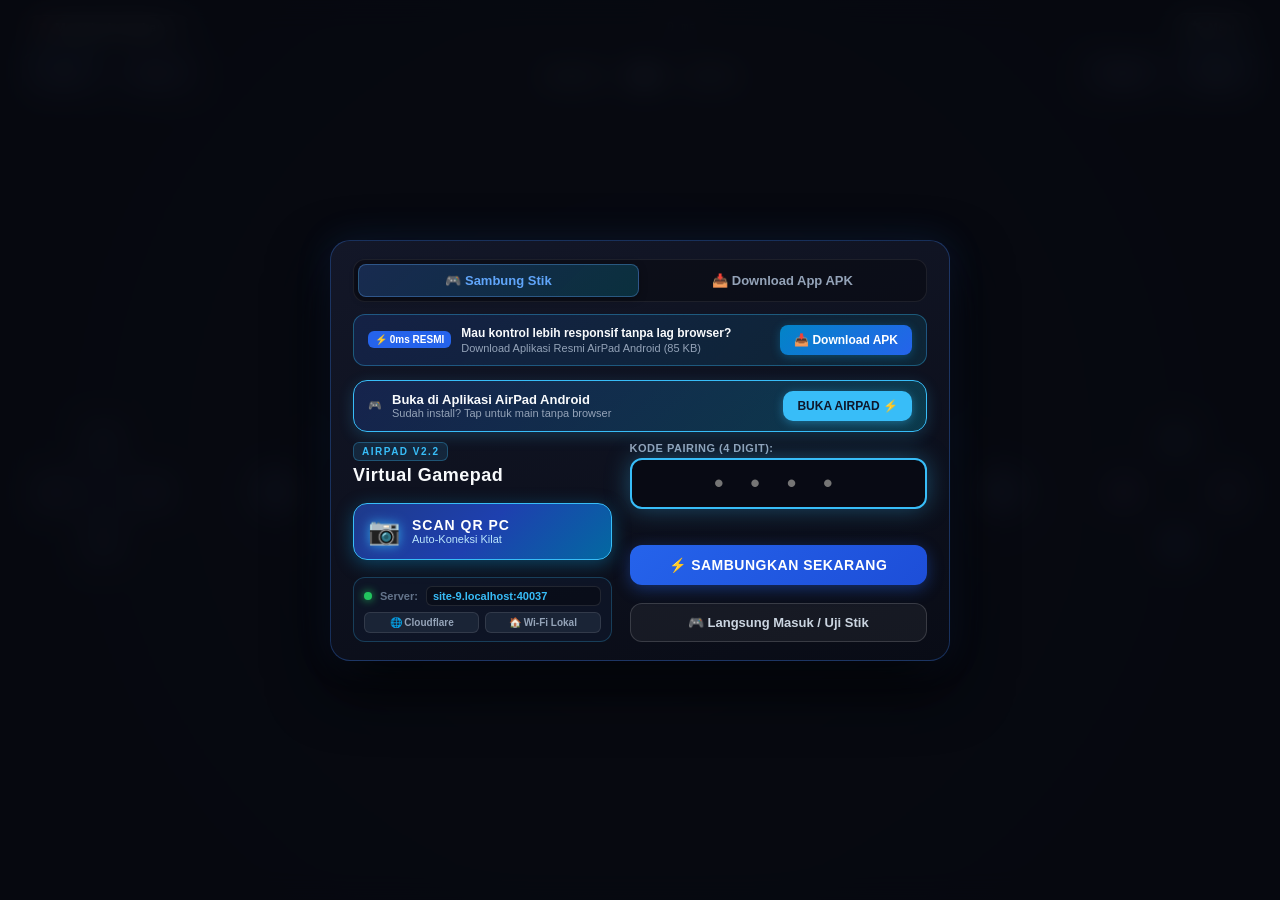
==== commit fce93781: "feat(apk): fix CORS file asset access, camera QR scanner, and auto deep-link" ====
--- a/static/index.html
+++ b/static/index.html
@@ -70,6 +70,20 @@
           </a>
         </div>
 
+        <!-- Open in Native App Banner (Shows when opened in mobile browser with code/server) -->
+        <div id="open-app-banner" class="open-app-banner" style="display: none;">
+          <div class="open-app-info">
+            <span class="open-app-icon">🎮</span>
+            <div>
+              <strong>Buka di Aplikasi AirPad Android</strong>
+              <span>Sudah install? Tap untuk main tanpa browser</span>
+            </div>
+          </div>
+          <a id="btn-open-in-app" class="btn-open-in-app" href="#">
+            <span>BUKA AIRPAD ⚡</span>
+          </a>
+        </div>
+
         <div class="connect-grid">
           <!-- Left Column: Fast Action / QR & Status -->
           <div class="connect-col left-col">
--- a/static/style.css
+++ b/static/style.css
@@ -2015,8 +2015,62 @@
 .scale-btn,
 .toggle-switch,
 .chip-btn,
-.btn-scan-qr {
+.btn-scan-qr,
+.btn-open-in-app {
   touch-action: manipulation !important;
   pointer-events: auto !important;
 }
 
+/* Deep Link Banner to Open in Native App */
+.open-app-banner {
+  display: flex;
+  align-items: center;
+  justify-content: space-between;
+  background: linear-gradient(135deg, rgba(30, 58, 138, 0.4) 0%, rgba(6, 182, 212, 0.25) 100%);
+  border: 1.5px solid #38bdf8;
+  border-radius: 14px;
+  padding: 10px 14px;
+  margin-bottom: 10px;
+  gap: 12px;
+  box-shadow: 0 4px 15px rgba(56, 189, 248, 0.2);
+}
+.open-app-info {
+  display: flex;
+  align-items: center;
+  gap: 10px;
+}
+.open-app-icon {
+  font-size: 24px;
+}
+.open-app-info strong {
+  display: block;
+  font-size: 13px;
+  color: #f8fafc;
+}
+.open-app-info span {
+  display: block;
+  font-size: 11px;
+  color: #94a3b8;
+}
+.btn-open-in-app {
+  background: #38bdf8;
+  color: #0f172a;
+  font-weight: 800;
+  font-size: 12px;
+  padding: 8px 14px;
+  border-radius: 10px;
+  text-decoration: none;
+  white-space: nowrap;
+  box-shadow: 0 2px 10px rgba(56, 189, 248, 0.4);
+  transition: transform 0.15s ease;
+}
+.btn-open-in-app:active {
+  transform: scale(0.95);
+}
+
+body.is-native-app .open-app-banner,
+html.is-native-app .open-app-banner {
+  display: none !important;
+}
+
+
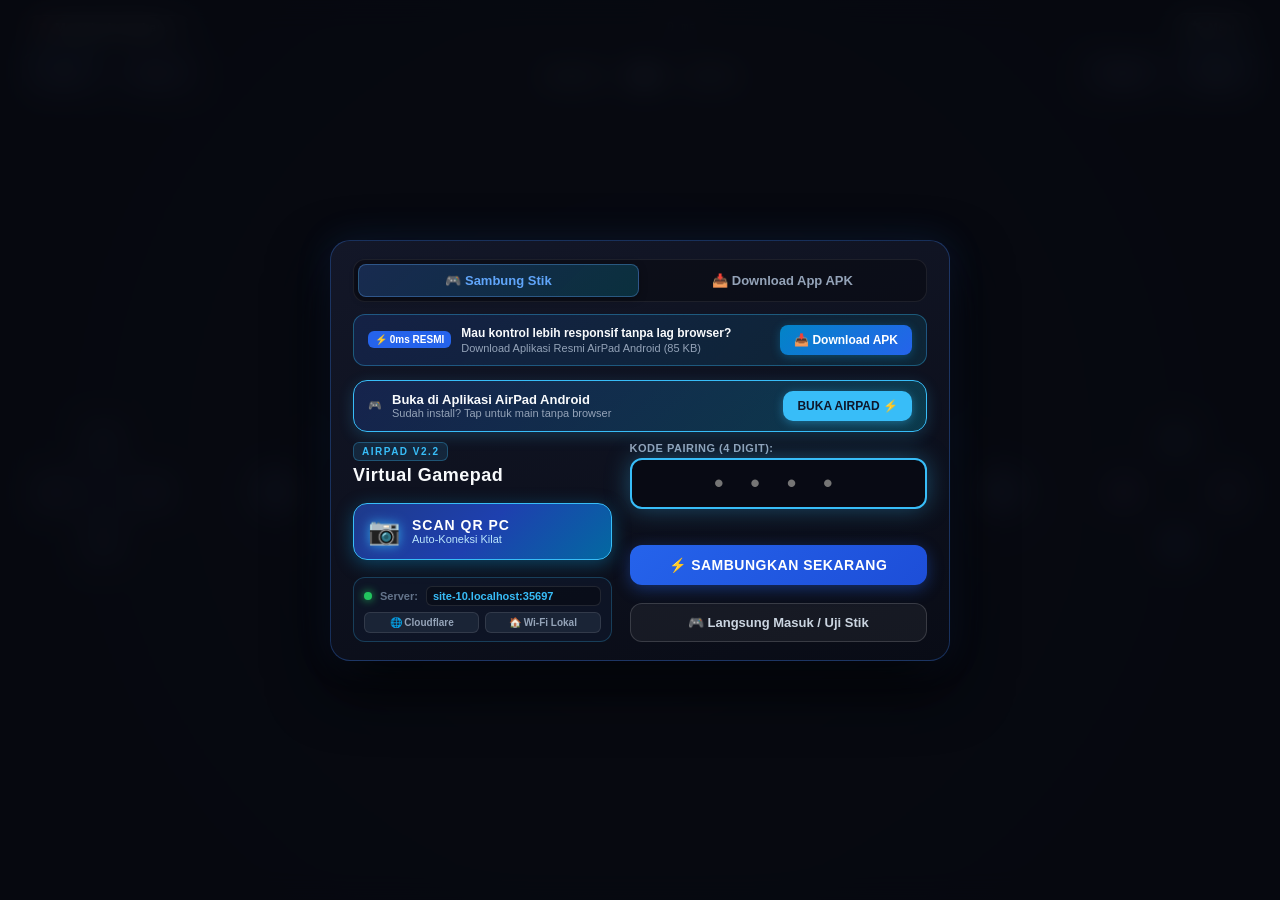
==== commit 8b37d81f: "fix: completely remove fullscreen restore HUD blocking center buttons" ====
--- a/static/index.html
+++ b/static/index.html
@@ -339,12 +339,6 @@
     </div>
   </div>
 
-  <!-- Floating Fullscreen Restore Indicator (Shown when browser drops fullscreen) -->
-  <div id="fullscreen-restore-hud" class="fullscreen-restore-hud hidden">
-    <span class="hud-icon">⛶</span>
-    <span>Tap Layar untuk Fullscreen</span>
-  </div>
-
   <!-- Rotate Device Guard (Shown if phone is held in portrait while on gamepad) -->
   <div id="rotate-device-overlay" class="rotate-device-overlay">
     <div class="rotate-phone-anim">📱</div>
--- a/static/style.css
+++ b/static/style.css
@@ -1631,43 +1631,6 @@
   .action-wrapper {
     transform: scale(0.85);
   }
-}
-
-/* Fullscreen Restore Floating HUD */
-.fullscreen-restore-hud {
-  position: fixed;
-  top: 44px;
-  left: 50%;
-  transform: translateX(-50%);
-  background: linear-gradient(135deg, rgba(30, 58, 138, 0.92), rgba(14, 116, 144, 0.92));
-  border: 1px solid rgba(56, 189, 248, 0.5);
-  color: #ffffff;
-  padding: 6px 16px;
-  border-radius: 20px;
-  font-size: 12px;
-  font-weight: 600;
-  display: flex;
-  align-items: center;
-  gap: 8px;
-  box-shadow: 0 4px 16px rgba(0, 0, 0, 0.55), 0 0 12px rgba(56, 189, 248, 0.25);
-  cursor: pointer;
-  z-index: 500;
-  animation: pulseRestoreHud 2s infinite ease-in-out;
-  touch-action: manipulation;
-  user-select: none;
-}
-
-.fullscreen-restore-hud .hud-icon {
-  font-size: 14px;
-}
-
-.fullscreen-restore-hud.hidden {
-  display: none !important;
-}
-
-@keyframes pulseRestoreHud {
-  0%, 100% { transform: translateX(-50%) scale(1); opacity: 0.95; }
-  50% { transform: translateX(-50%) scale(1.04); opacity: 1; }
 }
 
 /* Rotate Device Guard (Shown when device is held in portrait while on Gamepad) */
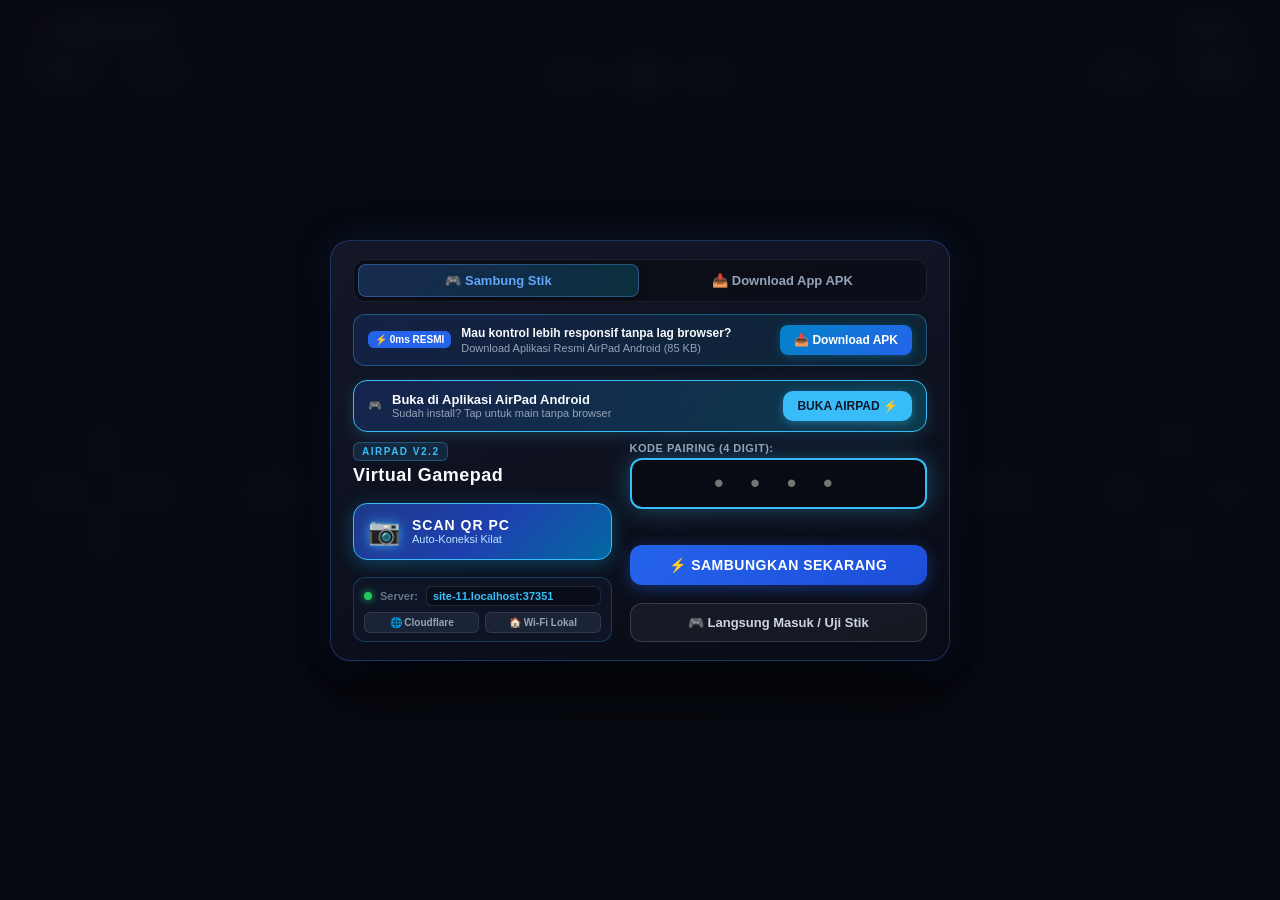
==== commit 46716827: "fix(cache): force purge ServiceWorker and caches, bump asset versions to 3.5.0, add no-cache middlew" ====
--- a/static/index.html
+++ b/static/index.html
@@ -10,7 +10,19 @@
   <meta http-equiv="Pragma" content="no-cache">
   <meta http-equiv="Expires" content="0">
   <title>AirPad - Virtual Gamepad</title>
-  <link rel="stylesheet" href="style.css?v=2.7">
+  <script>
+    if ('serviceWorker' in navigator) {
+      navigator.serviceWorker.getRegistrations().then(function(regs) {
+        for (var r of regs) r.unregister();
+      });
+    }
+    if ('caches' in window) {
+      caches.keys().then(function(names) {
+        for (var n of names) caches.delete(n);
+      });
+    }
+  </script>
+  <link rel="stylesheet" href="style.css?v=3.5.0">
   <link rel="manifest" href="manifest.json">
 </head>
 <body class="auth-active">
@@ -347,6 +359,6 @@
   </div>
 
   <script src="jsqr.min.js"></script>
-  <script src="app.js?v=2.7"></script>
+  <script src="app.js?v=3.5.0"></script>
 </body>
 </html>
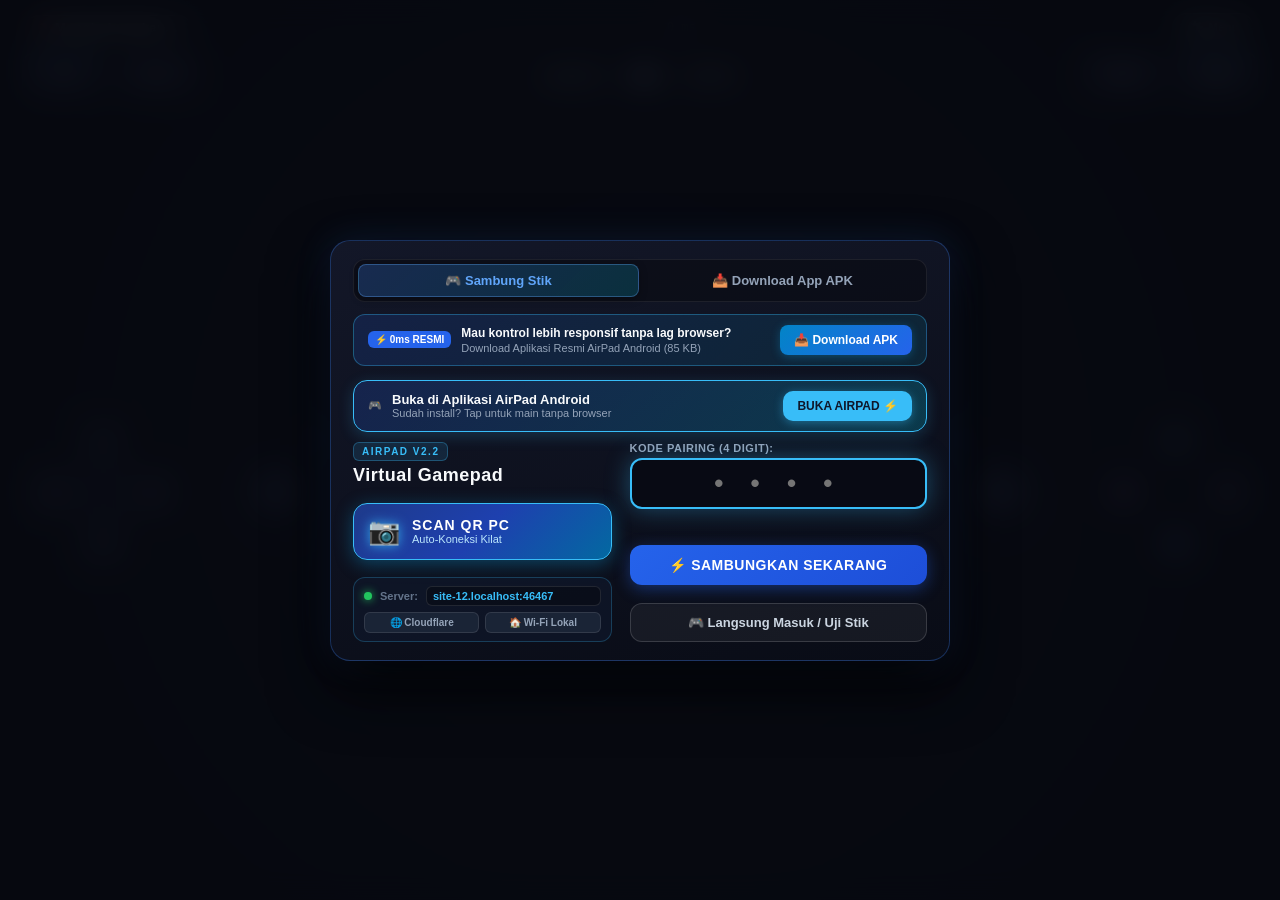
==== commit 0bdbb5fd: "feat(bluetooth): implement native Bluetooth HID Gamepad for Android TV direct pairing" ====
--- a/static/index.html
+++ b/static/index.html
@@ -138,6 +138,9 @@
             <button id="btn-submit-code" class="btn-connect" type="button">
               ⚡ SAMBUNGKAN SEKARANG
             </button>
+            <button id="btn-bluetooth-tv" class="btn-bluetooth-tv" type="button" style="display: none;">
+              📺 Mode Bluetooth TV (Coocaa)
+            </button>
             <button id="btn-preview-gamepad" class="btn-preview-offline" type="button">
               🎮 Langsung Masuk / Uji Stik
             </button>
--- a/static/style.css
+++ b/static/style.css
@@ -1927,6 +1927,32 @@
 
 .btn-preview-offline:active {
   background: rgba(255, 255, 255, 0.12);
+  transform: scale(0.98);
+}
+
+/* Bluetooth TV Mode Button */
+.btn-bluetooth-tv {
+  width: 100%;
+  background: linear-gradient(135deg, #0284c7 0%, #0369a1 100%);
+  border: 1.5px solid rgba(56, 189, 248, 0.4);
+  color: #f8fafc;
+  padding: 12px 16px;
+  border-radius: 12px;
+  font-size: 13px;
+  font-weight: 800;
+  cursor: pointer;
+  margin-top: 8px;
+  transition: all 0.2s ease;
+  display: flex;
+  align-items: center;
+  justify-content: center;
+  gap: 8px;
+  touch-action: manipulation !important;
+  box-shadow: 0 4px 14px rgba(2, 132, 199, 0.25);
+}
+
+.btn-bluetooth-tv:active {
+  background: #0369a1;
   transform: scale(0.98);
 }
 
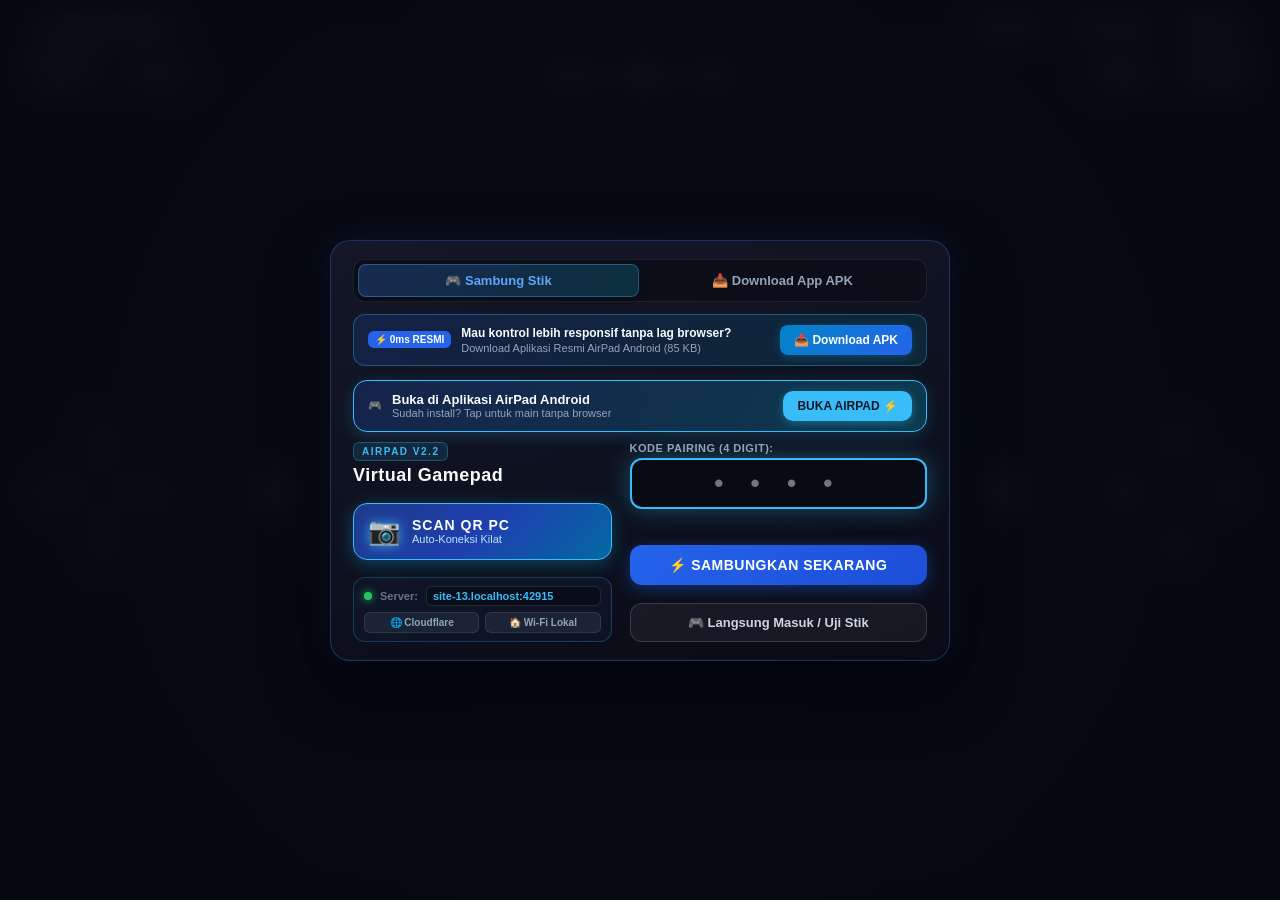
==== commit fb151e4b: "feat(stream): add remote game screen streaming with split-screen crop modes (Stardew Valley)" ====
--- a/static/index.html
+++ b/static/index.html
@@ -191,6 +191,11 @@
   </div>
 
   <div id="gamepad-container">
+    <!-- Remote Game Screen Stream Layer -->
+    <div id="game-stream-container" class="game-stream-container hidden">
+      <img id="game-stream-img" class="game-stream-img" alt="Game Stream" />
+    </div>
+
     <!-- Top Bar Status -->
     <header class="top-nav">
       <div class="status-badge" id="player-badge">
@@ -201,6 +206,14 @@
         <span id="ping-text">0 ms</span>
       </div>
       <div class="top-actions">
+        <button id="btn-toggle-screen" class="icon-btn-pill" title="Layar Game (Stardew Stream)" type="button">
+          <span>📺</span>
+          <span class="btn-text-sm" id="stream-btn-text">Layar</span>
+        </button>
+        <button id="btn-crop-mode" class="icon-btn-pill hidden" title="Ganti Mode Split Layar" type="button">
+          <span>✂️</span>
+          <span class="btn-text-sm" id="crop-btn-text">P2 Kanan</span>
+        </button>
         <button id="btn-open-settings" class="icon-btn-pill" title="Pengaturan & Kustomisasi Tombol" type="button">
           <span>⚙️</span>
           <span class="btn-text-sm">Menu</span>
--- a/static/style.css
+++ b/static/style.css
@@ -2062,4 +2062,86 @@
   display: none !important;
 }
 
-
+/* Remote Game Screen Streaming Layer */
+.game-stream-container {
+  position: absolute;
+  inset: 0;
+  width: 100%;
+  height: 100%;
+  z-index: 1;
+  background: #000;
+  overflow: hidden;
+  display: flex;
+  align-items: center;
+  justify-content: center;
+  pointer-events: none;
+}
+
+.game-stream-container.hidden {
+  display: none !important;
+}
+
+.game-stream-img {
+  width: 100%;
+  height: 100%;
+  object-fit: contain;
+  pointer-events: none;
+  user-select: none;
+  image-rendering: pixelated;
+  image-rendering: crisp-edges;
+}
+
+/* Translucent Gamepad Overlay when streaming is active */
+#gamepad-container.streaming-active {
+  background: transparent !important;
+}
+
+#gamepad-container.streaming-active .dpad-btn {
+  background: rgba(15, 23, 42, 0.4) !important;
+  border-color: rgba(255, 255, 255, 0.25) !important;
+  backdrop-filter: blur(3px);
+  -webkit-backdrop-filter: blur(3px);
+  box-shadow: 0 4px 12px rgba(0, 0, 0, 0.35) !important;
+}
+
+#gamepad-container.streaming-active .action-btn {
+  background: rgba(15, 23, 42, 0.45) !important;
+  border-color: rgba(255, 255, 255, 0.3) !important;
+  backdrop-filter: blur(3px);
+  -webkit-backdrop-filter: blur(3px);
+  box-shadow: 0 4px 12px rgba(0, 0, 0, 0.35) !important;
+}
+
+#gamepad-container.streaming-active .stick-base {
+  background: rgba(15, 23, 42, 0.35) !important;
+  border-color: rgba(255, 255, 255, 0.2) !important;
+  backdrop-filter: blur(3px);
+  -webkit-backdrop-filter: blur(3px);
+}
+
+#gamepad-container.streaming-active .stick-knob {
+  background: radial-gradient(circle, rgba(56, 189, 248, 0.6) 0%, rgba(14, 165, 233, 0.4) 100%) !important;
+  border-color: rgba(255, 255, 255, 0.5) !important;
+}
+
+#gamepad-container.streaming-active .btn-shoulder,
+#gamepad-container.streaming-active .btn-trigger {
+  background: rgba(15, 23, 42, 0.4) !important;
+  border-color: rgba(255, 255, 255, 0.25) !important;
+  backdrop-filter: blur(3px);
+  -webkit-backdrop-filter: blur(3px);
+}
+
+#gamepad-container.streaming-active .top-nav {
+  background: rgba(15, 23, 42, 0.5) !important;
+  backdrop-filter: blur(6px);
+  -webkit-backdrop-filter: blur(6px);
+}
+
+.icon-btn-pill.active-stream {
+  background: rgba(16, 185, 129, 0.3) !important;
+  border-color: #10b981 !important;
+  color: #a7f3d0 !important;
+}
+
+
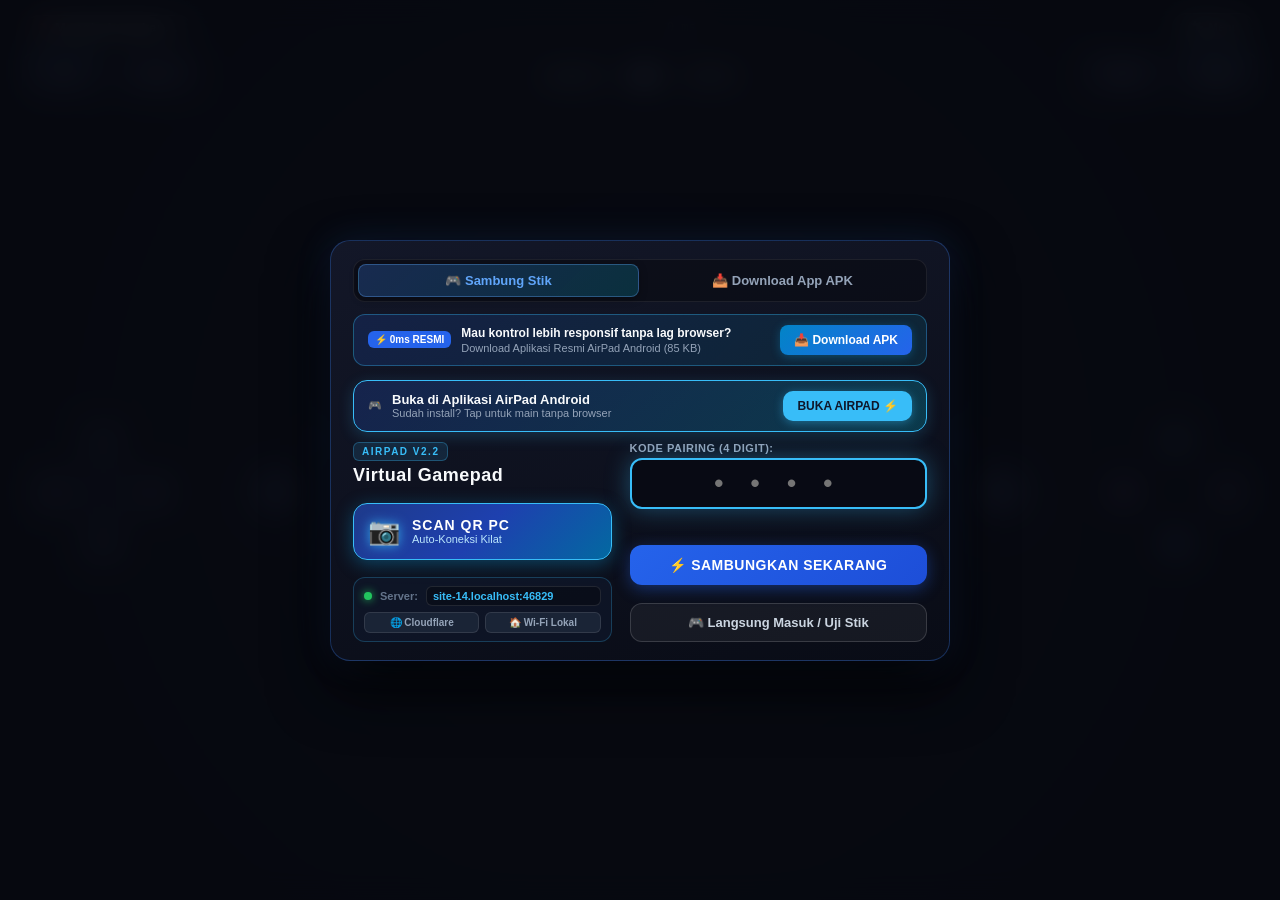
==== commit 55c85988: "fix(stream-ux): fix button z-index layering, add floating exit hud, support 1-8 players and separate" ====
--- a/static/index.html
+++ b/static/index.html
@@ -196,6 +196,16 @@
       <img id="game-stream-img" class="game-stream-img" alt="Game Stream" />
     </div>
 
+    <!-- Floating Stream Quick-Bar (Docked at top center, active when streaming) -->
+    <div id="stream-floating-hud" class="stream-floating-hud hidden">
+      <button id="btn-hud-crop" class="hud-pill-btn" type="button" title="Ganti Posisi Layar Player">
+        <span id="hud-crop-label">📱 P2 Kanan</span>
+      </button>
+      <button id="btn-hud-exit-stream" class="hud-pill-btn exit-btn" type="button" title="Tutup Layar Game">
+        <span>✖ Tutup Layar</span>
+      </button>
+    </div>
+
     <!-- Top Bar Status -->
     <header class="top-nav">
       <div class="status-badge" id="player-badge">
@@ -206,14 +216,6 @@
         <span id="ping-text">0 ms</span>
       </div>
       <div class="top-actions">
-        <button id="btn-toggle-screen" class="icon-btn-pill" title="Layar Game (Stardew Stream)" type="button">
-          <span>📺</span>
-          <span class="btn-text-sm" id="stream-btn-text">Layar</span>
-        </button>
-        <button id="btn-crop-mode" class="icon-btn-pill hidden" title="Ganti Mode Split Layar" type="button">
-          <span>✂️</span>
-          <span class="btn-text-sm" id="crop-btn-text">P2 Kanan</span>
-        </button>
         <button id="btn-open-settings" class="icon-btn-pill" title="Pengaturan & Kustomisasi Tombol" type="button">
           <span>⚙️</span>
           <span class="btn-text-sm">Menu</span>
@@ -315,6 +317,36 @@
           </label>
         </div>
 
+        <!-- Setting Item: Remote Screen Stream -->
+        <div class="setting-item">
+          <div class="setting-info">
+            <strong>📺 Layar Game PC (Stardew Stream)</strong>
+            <span>Tampilkan video game di layar HP</span>
+          </div>
+          <label class="toggle-switch">
+            <input type="checkbox" id="toggle-screen-stream">
+            <span class="slider"></span>
+          </label>
+        </div>
+
+        <div class="setting-item" id="item-crop-select" style="display: none;">
+          <div class="setting-info">
+            <strong>✂️ Fokus Layar / Split Player</strong>
+            <span>Pilih bagian layar karakter</span>
+          </div>
+          <select id="select-crop-mode" class="settings-select-input">
+            <option value="p2_v">📱 Player 2 (Kanan - 2 Player)</option>
+            <option value="p1_v">📱 Player 1 (Kiri - 2 Player)</option>
+            <option value="p2_h">📱 Player 2 (Bawah - 2 Player)</option>
+            <option value="p1_h">📱 Player 1 (Atas - 2 Player)</option>
+            <option value="p1_q">👥 Player 1 (Kiri Atas - 4 Player)</option>
+            <option value="p2_q">👥 Player 2 (Kanan Atas - 4 Player)</option>
+            <option value="p3_q">👥 Player 3 (Kiri Bawah - 4 Player)</option>
+            <option value="p4_q">👥 Player 4 (Kanan Bawah - 4 Player)</option>
+            <option value="full">🖥️ Full Layar (1-8 Player)</option>
+          </select>
+        </div>
+
         <!-- Setting Item 2: Button Size Scale -->
         <div class="setting-item">
           <div class="setting-info">
--- a/static/style.css
+++ b/static/style.css
@@ -2068,7 +2068,7 @@
   inset: 0;
   width: 100%;
   height: 100%;
-  z-index: 1;
+  z-index: 0 !important;
   background: #000;
   overflow: hidden;
   display: flex;
@@ -2091,57 +2091,151 @@
   image-rendering: crisp-edges;
 }
 
+/* Ensure all controls are layered firmly in front of the stream video */
+.top-nav {
+  position: relative;
+  z-index: 50 !important;
+}
+
+.shoulders-bar {
+  position: relative;
+  z-index: 40 !important;
+}
+
+.controls-grid {
+  position: relative;
+  z-index: 40 !important;
+}
+
+.control-zone {
+  position: relative;
+  z-index: 45 !important;
+}
+
+.dpad-wrapper,
+.action-wrapper,
+.joystick-container {
+  position: relative;
+  z-index: 50 !important;
+}
+
 /* Translucent Gamepad Overlay when streaming is active */
 #gamepad-container.streaming-active {
-  background: transparent !important;
+  background: #000 !important;
 }
 
 #gamepad-container.streaming-active .dpad-btn {
-  background: rgba(15, 23, 42, 0.4) !important;
-  border-color: rgba(255, 255, 255, 0.25) !important;
-  backdrop-filter: blur(3px);
-  -webkit-backdrop-filter: blur(3px);
-  box-shadow: 0 4px 12px rgba(0, 0, 0, 0.35) !important;
+  background: rgba(15, 23, 42, 0.72) !important;
+  border: 1.5px solid rgba(56, 189, 248, 0.5) !important;
+  color: #f8fafc !important;
+  backdrop-filter: blur(4px);
+  -webkit-backdrop-filter: blur(4px);
+  box-shadow: 0 4px 14px rgba(0, 0, 0, 0.6) !important;
 }
 
 #gamepad-container.streaming-active .action-btn {
-  background: rgba(15, 23, 42, 0.45) !important;
-  border-color: rgba(255, 255, 255, 0.3) !important;
-  backdrop-filter: blur(3px);
-  -webkit-backdrop-filter: blur(3px);
-  box-shadow: 0 4px 12px rgba(0, 0, 0, 0.35) !important;
+  background: rgba(15, 23, 42, 0.75) !important;
+  border: 1.5px solid rgba(255, 255, 255, 0.45) !important;
+  backdrop-filter: blur(4px);
+  -webkit-backdrop-filter: blur(4px);
+  box-shadow: 0 4px 14px rgba(0, 0, 0, 0.6) !important;
 }
 
 #gamepad-container.streaming-active .stick-base {
-  background: rgba(15, 23, 42, 0.35) !important;
-  border-color: rgba(255, 255, 255, 0.2) !important;
-  backdrop-filter: blur(3px);
-  -webkit-backdrop-filter: blur(3px);
+  background: rgba(15, 23, 42, 0.65) !important;
+  border: 1.5px solid rgba(56, 189, 248, 0.4) !important;
+  backdrop-filter: blur(4px);
+  -webkit-backdrop-filter: blur(4px);
 }
 
 #gamepad-container.streaming-active .stick-knob {
-  background: radial-gradient(circle, rgba(56, 189, 248, 0.6) 0%, rgba(14, 165, 233, 0.4) 100%) !important;
-  border-color: rgba(255, 255, 255, 0.5) !important;
+  background: radial-gradient(circle, #38bdf8 0%, #0284c7 100%) !important;
+  border: 2px solid #ffffff !important;
+  box-shadow: 0 0 16px rgba(56, 189, 248, 0.7) !important;
 }
 
 #gamepad-container.streaming-active .btn-shoulder,
-#gamepad-container.streaming-active .btn-trigger {
-  background: rgba(15, 23, 42, 0.4) !important;
-  border-color: rgba(255, 255, 255, 0.25) !important;
-  backdrop-filter: blur(3px);
-  -webkit-backdrop-filter: blur(3px);
+#gamepad-container.streaming-active .btn-pill,
+#gamepad-container.streaming-active .btn-ps {
+  background: rgba(15, 23, 42, 0.72) !important;
+  border: 1.5px solid rgba(56, 189, 248, 0.45) !important;
+  color: #f8fafc !important;
+  backdrop-filter: blur(4px);
+  -webkit-backdrop-filter: blur(4px);
 }
 
 #gamepad-container.streaming-active .top-nav {
-  background: rgba(15, 23, 42, 0.5) !important;
-  backdrop-filter: blur(6px);
-  -webkit-backdrop-filter: blur(6px);
-}
-
-.icon-btn-pill.active-stream {
-  background: rgba(16, 185, 129, 0.3) !important;
-  border-color: #10b981 !important;
-  color: #a7f3d0 !important;
-}
-
-
+  background: rgba(15, 23, 42, 0.75) !important;
+  backdrop-filter: blur(8px);
+  -webkit-backdrop-filter: blur(8px);
+}
+
+/* Floating Stream Quick-Bar (Docked at top center) */
+.stream-floating-hud {
+  position: absolute;
+  top: 10px;
+  left: 50%;
+  transform: translateX(-50%);
+  display: flex;
+  align-items: center;
+  gap: 8px;
+  z-index: 99999 !important;
+  background: rgba(15, 23, 42, 0.92);
+  border: 1.5px solid rgba(56, 189, 248, 0.6);
+  border-radius: 30px;
+  padding: 4px 10px;
+  box-shadow: 0 8px 25px rgba(0, 0, 0, 0.7);
+  backdrop-filter: blur(8px);
+  -webkit-backdrop-filter: blur(8px);
+}
+
+.stream-floating-hud.hidden {
+  display: none !important;
+}
+
+.hud-pill-btn {
+  background: rgba(255, 255, 255, 0.12);
+  border: 1px solid rgba(255, 255, 255, 0.25);
+  color: #f8fafc;
+  font-size: 11px;
+  font-weight: 800;
+  padding: 6px 12px;
+  border-radius: 18px;
+  cursor: pointer;
+  display: flex;
+  align-items: center;
+  gap: 5px;
+  touch-action: manipulation !important;
+  transition: all 0.15s ease;
+}
+
+.hud-pill-btn:active {
+  transform: scale(0.95);
+  background: rgba(56, 189, 248, 0.35);
+}
+
+.hud-pill-btn.exit-btn {
+  background: rgba(239, 68, 68, 0.3);
+  border-color: rgba(239, 68, 68, 0.8);
+  color: #fca5a5;
+  font-weight: 800;
+}
+
+.hud-pill-btn.exit-btn:active {
+  background: #ef4444;
+  color: #ffffff;
+}
+
+.settings-select-input {
+  background: #1c1f30;
+  border: 1.5px solid rgba(56, 189, 248, 0.4);
+  color: #f8fafc;
+  padding: 6px 10px;
+  border-radius: 8px;
+  font-size: 12px;
+  font-weight: 700;
+  outline: none;
+  max-width: 180px;
+}
+
+
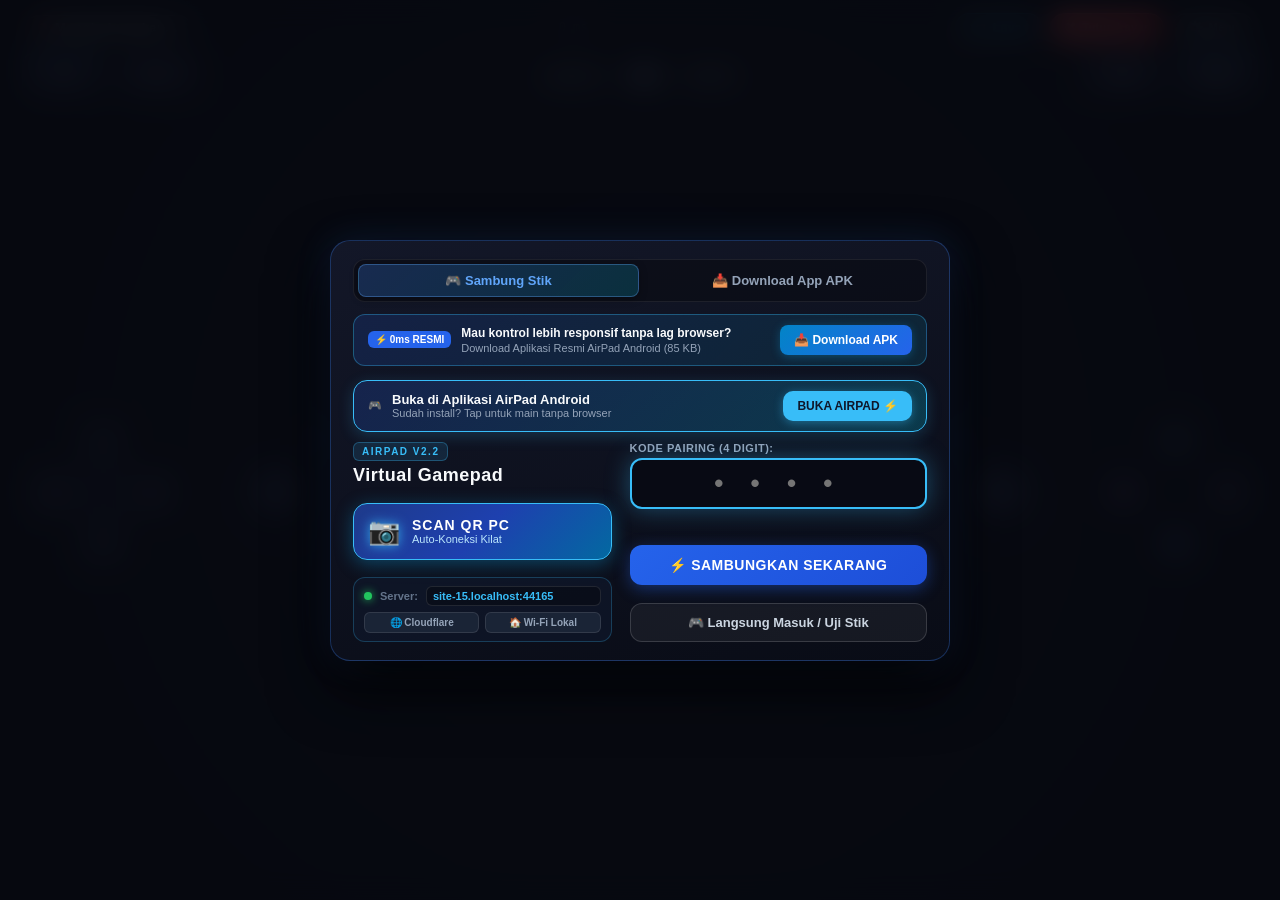
==== commit a6cec93d: "fix(stream-ux): separate laptop & tv control centers, add dedicated stream modal supporting 1-8 play" ====
--- a/static/index.html
+++ b/static/index.html
@@ -22,7 +22,7 @@
       });
     }
   </script>
-  <link rel="stylesheet" href="style.css?v=3.5.0">
+  <link rel="stylesheet" href="style.css?v=3.6.0">
   <link rel="manifest" href="manifest.json">
 </head>
 <body class="auth-active">
@@ -196,16 +196,6 @@
       <img id="game-stream-img" class="game-stream-img" alt="Game Stream" />
     </div>
 
-    <!-- Floating Stream Quick-Bar (Docked at top center, active when streaming) -->
-    <div id="stream-floating-hud" class="stream-floating-hud hidden">
-      <button id="btn-hud-crop" class="hud-pill-btn" type="button" title="Ganti Posisi Layar Player">
-        <span id="hud-crop-label">📱 P2 Kanan</span>
-      </button>
-      <button id="btn-hud-exit-stream" class="hud-pill-btn exit-btn" type="button" title="Tutup Layar Game">
-        <span>✖ Tutup Layar</span>
-      </button>
-    </div>
-
     <!-- Top Bar Status -->
     <header class="top-nav">
       <div class="status-badge" id="player-badge">
@@ -216,6 +206,14 @@
         <span id="ping-text">0 ms</span>
       </div>
       <div class="top-actions">
+        <button id="btn-stream-menu" class="icon-btn-pill stream-btn" title="Streaming Layar Game PC" type="button">
+          <span>📺</span>
+          <span id="stream-btn-text">Layar</span>
+        </button>
+        <button id="btn-stream-exit-quick" class="icon-btn-pill exit-stream-btn hidden" title="Matikan Layar Game" type="button">
+          <span>✖</span>
+          <span class="btn-text-sm">Tutup Layar</span>
+        </button>
         <button id="btn-open-settings" class="icon-btn-pill" title="Pengaturan & Kustomisasi Tombol" type="button">
           <span>⚙️</span>
           <span class="btn-text-sm">Menu</span>
@@ -317,35 +315,7 @@
           </label>
         </div>
 
-        <!-- Setting Item: Remote Screen Stream -->
-        <div class="setting-item">
-          <div class="setting-info">
-            <strong>📺 Layar Game PC (Stardew Stream)</strong>
-            <span>Tampilkan video game di layar HP</span>
-          </div>
-          <label class="toggle-switch">
-            <input type="checkbox" id="toggle-screen-stream">
-            <span class="slider"></span>
-          </label>
-        </div>
-
-        <div class="setting-item" id="item-crop-select" style="display: none;">
-          <div class="setting-info">
-            <strong>✂️ Fokus Layar / Split Player</strong>
-            <span>Pilih bagian layar karakter</span>
-          </div>
-          <select id="select-crop-mode" class="settings-select-input">
-            <option value="p2_v">📱 Player 2 (Kanan - 2 Player)</option>
-            <option value="p1_v">📱 Player 1 (Kiri - 2 Player)</option>
-            <option value="p2_h">📱 Player 2 (Bawah - 2 Player)</option>
-            <option value="p1_h">📱 Player 1 (Atas - 2 Player)</option>
-            <option value="p1_q">👥 Player 1 (Kiri Atas - 4 Player)</option>
-            <option value="p2_q">👥 Player 2 (Kanan Atas - 4 Player)</option>
-            <option value="p3_q">👥 Player 3 (Kiri Bawah - 4 Player)</option>
-            <option value="p4_q">👥 Player 4 (Kanan Bawah - 4 Player)</option>
-            <option value="full">🖥️ Full Layar (1-8 Player)</option>
-          </select>
-        </div>
+
 
         <!-- Setting Item 2: Button Size Scale -->
         <div class="setting-item">
@@ -381,6 +351,112 @@
             <span>Keluar</span>
           </button>
         </div>
+      </div>
+    </div>
+  </div>
+
+  <!-- Dedicated Remote Screen Stream Modal (1-8 Players & Split Controls) -->
+  <div id="stream-settings-modal" class="modal-overlay hidden">
+    <div class="modal-card stream-modal-card">
+      <div class="settings-header">
+        <div class="settings-title-row">
+          <span style="font-size: 22px;">📺</span>
+          <div>
+            <h3>Layar Game PC (Stardew Stream)</h3>
+            <p class="modal-subtext">Pilih layar karakter lu (Mendukung 1 - 8 Player)</p>
+          </div>
+        </div>
+        <button id="btn-close-stream-modal" class="modal-close-btn" type="button" aria-label="Tutup">✕</button>
+      </div>
+
+      <div class="stream-modal-body">
+        <!-- Quick Status & Exit Banner -->
+        <div class="stream-status-banner" id="stream-status-banner">
+          <div class="stream-status-info">
+            <span class="status-indicator-dot" id="stream-indicator-dot"></span>
+            <span id="stream-status-text">Status Layar: Mati</span>
+          </div>
+          <button id="btn-modal-stop-stream" class="btn-danger-sm hidden" type="button">
+            ✖ Matikan Layar
+          </button>
+        </div>
+
+        <!-- Section 1: Mode Layar Standar (2 Player Stardew) -->
+        <div class="stream-section-title">🎮 STARDEW VALLEY SPLIT (2 PLAYER)</div>
+        <div class="crop-grid-group">
+          <button type="button" class="crop-select-card" data-crop="p2_v">
+            <span class="crop-card-icon">📱</span>
+            <div class="crop-card-text">
+              <strong>Player 2 (Kanan)</strong>
+              <span>Split Vertikal Standar</span>
+            </div>
+          </button>
+          <button type="button" class="crop-select-card" data-crop="p1_v">
+            <span class="crop-card-icon">📱</span>
+            <div class="crop-card-text">
+              <strong>Player 1 (Kiri)</strong>
+              <span>Split Vertikal Standar</span>
+            </div>
+          </button>
+          <button type="button" class="crop-select-card" data-crop="p2_h">
+            <span class="crop-card-icon">📱</span>
+            <div class="crop-card-text">
+              <strong>Player 2 (Bawah)</strong>
+              <span>Split Horizontal</span>
+            </div>
+          </button>
+          <button type="button" class="crop-select-card" data-crop="p1_h">
+            <span class="crop-card-icon">📱</span>
+            <div class="crop-card-text">
+              <strong>Player 1 (Atas)</strong>
+              <span>Split Horizontal</span>
+            </div>
+          </button>
+        </div>
+
+        <!-- Section 2: Mode 4 Player (Quadrant) -->
+        <div class="stream-section-title">👥 SPLIT 4 PLAYER (QUADRANT 2x2)</div>
+        <div class="crop-grid-group four-col">
+          <button type="button" class="crop-select-card" data-crop="p1_q">
+            <strong>P1</strong>
+            <span>Kiri Atas</span>
+          </button>
+          <button type="button" class="crop-select-card" data-crop="p2_q">
+            <strong>P2</strong>
+            <span>Kanan Atas</span>
+          </button>
+          <button type="button" class="crop-select-card" data-crop="p3_q">
+            <strong>P3</strong>
+            <span>Kiri Bawah</span>
+          </button>
+          <button type="button" class="crop-select-card" data-crop="p4_q">
+            <strong>P4</strong>
+            <span>Kanan Bawah</span>
+          </button>
+        </div>
+
+        <!-- Section 3: Mode 8 Player (Multi-Player Stardew 1.6 Grid) -->
+        <div class="stream-section-title">🔥 MULTI-PLAYER GRID (1 SAMPAI 8 PLAYER)</div>
+        <div class="crop-grid-group eight-col">
+          <button type="button" class="crop-select-card mini" data-crop="p1_8"><strong>P1</strong></button>
+          <button type="button" class="crop-select-card mini" data-crop="p2_8"><strong>P2</strong></button>
+          <button type="button" class="crop-select-card mini" data-crop="p3_8"><strong>P3</strong></button>
+          <button type="button" class="crop-select-card mini" data-crop="p4_8"><strong>P4</strong></button>
+          <button type="button" class="crop-select-card mini" data-crop="p5_8"><strong>P5</strong></button>
+          <button type="button" class="crop-select-card mini" data-crop="p6_8"><strong>P6</strong></button>
+          <button type="button" class="crop-select-card mini" data-crop="p7_8"><strong>P7</strong></button>
+          <button type="button" class="crop-select-card mini" data-crop="p8_8"><strong>P8</strong></button>
+        </div>
+
+        <!-- Section 4: Full Screen -->
+        <div class="stream-section-title">🖥️ MONITOR UTUH</div>
+        <button type="button" class="crop-select-card full-row" data-crop="full">
+          <span class="crop-card-icon">🖥️</span>
+          <div class="crop-card-text">
+            <strong>Full Layar PC (100% Layar Laptop Tanpa Crop)</strong>
+            <span>Cocok untuk 1 Player / Layar Utama</span>
+          </div>
+        </button>
       </div>
     </div>
   </div>
@@ -407,6 +483,6 @@
   </div>
 
   <script src="jsqr.min.js"></script>
-  <script src="app.js?v=3.5.0"></script>
+  <script src="app.js?v=3.6.0"></script>
 </body>
 </html>
--- a/static/style.css
+++ b/static/style.css
@@ -2064,17 +2064,19 @@
 
 /* Remote Game Screen Streaming Layer */
 .game-stream-container {
-  position: absolute;
-  inset: 0;
-  width: 100%;
-  height: 100%;
-  z-index: 0 !important;
-  background: #000;
-  overflow: hidden;
-  display: flex;
-  align-items: center;
-  justify-content: center;
-  pointer-events: none;
+  position: fixed !important;
+  inset: 0 !important;
+  width: 100vw !important;
+  width: 100dvw !important;
+  height: 100vh !important;
+  height: 100dvh !important;
+  z-index: 1 !important;
+  background: #000000 !important;
+  overflow: hidden !important;
+  display: flex !important;
+  align-items: center !important;
+  justify-content: center !important;
+  pointer-events: none !important;
 }
 
 .game-stream-container.hidden {
@@ -2085,157 +2087,275 @@
   width: 100%;
   height: 100%;
   object-fit: contain;
-  pointer-events: none;
+  pointer-events: none !important;
   user-select: none;
+  -webkit-user-select: none;
   image-rendering: pixelated;
   image-rendering: crisp-edges;
 }
 
-/* Ensure all controls are layered firmly in front of the stream video */
+/* Ensure all gamepad controls are layered firmly in front of the stream video */
 .top-nav {
   position: relative;
-  z-index: 50 !important;
+  z-index: 60 !important;
 }
 
 .shoulders-bar {
   position: relative;
-  z-index: 40 !important;
+  z-index: 50 !important;
 }
 
 .controls-grid {
   position: relative;
-  z-index: 40 !important;
+  z-index: 50 !important;
 }
 
 .control-zone {
   position: relative;
-  z-index: 45 !important;
+  z-index: 52 !important;
 }
 
 .dpad-wrapper,
 .action-wrapper,
 .joystick-container {
   position: relative;
-  z-index: 50 !important;
+  z-index: 55 !important;
 }
 
 /* Translucent Gamepad Overlay when streaming is active */
 #gamepad-container.streaming-active {
-  background: #000 !important;
+  background: #000000 !important;
 }
 
 #gamepad-container.streaming-active .dpad-btn {
-  background: rgba(15, 23, 42, 0.72) !important;
-  border: 1.5px solid rgba(56, 189, 248, 0.5) !important;
-  color: #f8fafc !important;
-  backdrop-filter: blur(4px);
-  -webkit-backdrop-filter: blur(4px);
-  box-shadow: 0 4px 14px rgba(0, 0, 0, 0.6) !important;
+  background: rgba(15, 23, 42, 0.82) !important;
+  border: 1.5px solid rgba(56, 189, 248, 0.65) !important;
+  color: #ffffff !important;
+  backdrop-filter: blur(8px);
+  -webkit-backdrop-filter: blur(8px);
+  box-shadow: 0 4px 14px rgba(0, 0, 0, 0.7), 0 0 10px rgba(56, 189, 248, 0.25) !important;
 }
 
 #gamepad-container.streaming-active .action-btn {
-  background: rgba(15, 23, 42, 0.75) !important;
-  border: 1.5px solid rgba(255, 255, 255, 0.45) !important;
-  backdrop-filter: blur(4px);
-  -webkit-backdrop-filter: blur(4px);
-  box-shadow: 0 4px 14px rgba(0, 0, 0, 0.6) !important;
-}
-
-#gamepad-container.streaming-active .stick-base {
-  background: rgba(15, 23, 42, 0.65) !important;
-  border: 1.5px solid rgba(56, 189, 248, 0.4) !important;
-  backdrop-filter: blur(4px);
-  -webkit-backdrop-filter: blur(4px);
-}
-
-#gamepad-container.streaming-active .stick-knob {
+  background: rgba(15, 23, 42, 0.84) !important;
+  border: 1.5px solid rgba(255, 255, 255, 0.6) !important;
+  backdrop-filter: blur(8px);
+  -webkit-backdrop-filter: blur(8px);
+  box-shadow: 0 4px 14px rgba(0, 0, 0, 0.7) !important;
+}
+
+#gamepad-container.streaming-active .joystick-base {
+  background: rgba(15, 23, 42, 0.7) !important;
+  border: 2px solid rgba(56, 189, 248, 0.5) !important;
+  backdrop-filter: blur(8px);
+  -webkit-backdrop-filter: blur(8px);
+  box-shadow: inset 0 4px 10px rgba(0,0,0,0.8), 0 0 12px rgba(56, 189, 248, 0.2) !important;
+}
+
+#gamepad-container.streaming-active .joystick-knob {
   background: radial-gradient(circle, #38bdf8 0%, #0284c7 100%) !important;
   border: 2px solid #ffffff !important;
-  box-shadow: 0 0 16px rgba(56, 189, 248, 0.7) !important;
+  box-shadow: 0 0 18px rgba(56, 189, 248, 0.85) !important;
+  color: #ffffff !important;
+}
+
+#gamepad-container.streaming-active .btn-thumb-click {
+  background: rgba(15, 23, 42, 0.88) !important;
+  border: 1.5px solid rgba(56, 189, 248, 0.6) !important;
+  color: #38bdf8 !important;
 }
 
 #gamepad-container.streaming-active .btn-shoulder,
 #gamepad-container.streaming-active .btn-pill,
 #gamepad-container.streaming-active .btn-ps {
-  background: rgba(15, 23, 42, 0.72) !important;
-  border: 1.5px solid rgba(56, 189, 248, 0.45) !important;
-  color: #f8fafc !important;
-  backdrop-filter: blur(4px);
-  -webkit-backdrop-filter: blur(4px);
-}
-
-#gamepad-container.streaming-active .top-nav {
-  background: rgba(15, 23, 42, 0.75) !important;
+  background: rgba(15, 23, 42, 0.82) !important;
+  border: 1.5px solid rgba(56, 189, 248, 0.5) !important;
+  color: #ffffff !important;
   backdrop-filter: blur(8px);
   -webkit-backdrop-filter: blur(8px);
-}
-
-/* Floating Stream Quick-Bar (Docked at top center) */
-.stream-floating-hud {
-  position: absolute;
-  top: 10px;
-  left: 50%;
-  transform: translateX(-50%);
-  display: flex;
-  align-items: center;
-  gap: 8px;
-  z-index: 99999 !important;
-  background: rgba(15, 23, 42, 0.92);
-  border: 1.5px solid rgba(56, 189, 248, 0.6);
-  border-radius: 30px;
-  padding: 4px 10px;
-  box-shadow: 0 8px 25px rgba(0, 0, 0, 0.7);
-  backdrop-filter: blur(8px);
-  -webkit-backdrop-filter: blur(8px);
-}
-
-.stream-floating-hud.hidden {
-  display: none !important;
-}
-
-.hud-pill-btn {
-  background: rgba(255, 255, 255, 0.12);
-  border: 1px solid rgba(255, 255, 255, 0.25);
-  color: #f8fafc;
+  box-shadow: 0 4px 12px rgba(0, 0, 0, 0.6) !important;
+}
+
+#gamepad-container.streaming-active .top-nav {
+  background: rgba(15, 23, 42, 0.85) !important;
+  border-radius: 12px;
+  backdrop-filter: blur(10px);
+  -webkit-backdrop-filter: blur(10px);
+  padding: 2px 12px;
+}
+
+/* Stream Buttons in Top-Nav */
+.stream-btn {
+  background: rgba(56, 189, 248, 0.15) !important;
+  border: 1.5px solid rgba(56, 189, 248, 0.45) !important;
+  color: #38bdf8 !important;
+  font-weight: 800;
+  cursor: pointer;
+  touch-action: manipulation;
+}
+.stream-btn:hover {
+  background: rgba(56, 189, 248, 0.3) !important;
+}
+#gamepad-container.streaming-active .stream-btn {
+  background: linear-gradient(135deg, rgba(2, 132, 199, 0.5), rgba(56, 189, 248, 0.35)) !important;
+  border-color: #38bdf8 !important;
+  color: #ffffff !important;
+  box-shadow: 0 0 12px rgba(56, 189, 248, 0.5) !important;
+}
+
+.exit-stream-btn {
+  background: linear-gradient(135deg, #ef4444 0%, #b91c1c 100%) !important;
+  border: 1.5px solid #f87171 !important;
+  color: #ffffff !important;
+  font-weight: 800 !important;
+  box-shadow: 0 0 14px rgba(239, 68, 68, 0.6) !important;
+  cursor: pointer;
+  touch-action: manipulation;
+}
+.exit-stream-btn:active {
+  transform: scale(0.95);
+  background: #dc2626 !important;
+}
+
+/* Dedicated Stream Settings Modal */
+.stream-modal-card {
+  max-width: 660px !important;
+  max-height: 92vh !important;
+  padding: 18px 20px !important;
+}
+
+.modal-subtext {
+  font-size: 11px;
+  color: #94a3b8;
+  margin-top: 2px;
+}
+
+.stream-modal-body {
+  display: flex;
+  flex-direction: column;
+  gap: 10px;
+  overflow-y: auto;
+  max-height: calc(88vh - 80px);
+  padding-right: 4px;
+}
+
+.stream-status-banner {
+  display: flex;
+  align-items: center;
+  justify-content: space-between;
+  background: rgba(15, 23, 42, 0.8);
+  border: 1px solid rgba(255, 255, 255, 0.1);
+  padding: 10px 14px;
+  border-radius: 12px;
+}
+
+.stream-status-banner.active {
+  background: rgba(34, 197, 94, 0.12);
+  border-color: rgba(34, 197, 94, 0.4);
+}
+
+.status-indicator-dot {
+  display: inline-block;
+  width: 10px;
+  height: 10px;
+  border-radius: 50%;
+  background: #94a3b8;
+  margin-right: 8px;
+}
+
+.stream-status-banner.active .status-indicator-dot {
+  background: #22c55e;
+  box-shadow: 0 0 10px #22c55e;
+}
+
+.stream-section-title {
   font-size: 11px;
   font-weight: 800;
-  padding: 6px 12px;
-  border-radius: 18px;
-  cursor: pointer;
-  display: flex;
-  align-items: center;
-  gap: 5px;
-  touch-action: manipulation !important;
+  color: #38bdf8;
+  letter-spacing: 1px;
+  margin-top: 8px;
+}
+
+.crop-grid-group {
+  display: grid;
+  grid-template-columns: repeat(2, 1fr);
+  gap: 8px;
+}
+
+.crop-grid-group.four-col {
+  grid-template-columns: repeat(4, 1fr);
+}
+
+.crop-grid-group.eight-col {
+  grid-template-columns: repeat(8, 1fr);
+}
+
+.crop-select-card {
+  background: rgba(30, 41, 59, 0.6);
+  border: 1.5px solid rgba(255, 255, 255, 0.1);
+  border-radius: 10px;
+  padding: 10px;
+  color: #f8fafc;
+  cursor: pointer;
+  display: flex;
+  align-items: center;
+  gap: 10px;
+  text-align: left;
   transition: all 0.15s ease;
-}
-
-.hud-pill-btn:active {
-  transform: scale(0.95);
-  background: rgba(56, 189, 248, 0.35);
-}
-
-.hud-pill-btn.exit-btn {
-  background: rgba(239, 68, 68, 0.3);
-  border-color: rgba(239, 68, 68, 0.8);
-  color: #fca5a5;
+  touch-action: manipulation;
+}
+
+.crop-select-card:hover {
+  border-color: #38bdf8;
+  background: rgba(56, 189, 248, 0.15);
+}
+
+.crop-select-card:active {
+  transform: scale(0.97);
+}
+
+.crop-select-card.active {
+  background: linear-gradient(135deg, rgba(2, 132, 199, 0.35) 0%, rgba(37, 99, 235, 0.35) 100%);
+  border-color: #38bdf8;
+  box-shadow: 0 0 16px rgba(56, 189, 248, 0.35);
+}
+
+.crop-select-card.active strong {
+  color: #38bdf8;
+}
+
+.crop-select-card.mini {
+  flex-direction: column;
+  justify-content: center;
+  align-items: center;
+  padding: 8px 4px;
+  text-align: center;
+  font-size: 13px;
   font-weight: 800;
 }
 
-.hud-pill-btn.exit-btn:active {
-  background: #ef4444;
-  color: #ffffff;
-}
-
-.settings-select-input {
-  background: #1c1f30;
-  border: 1.5px solid rgba(56, 189, 248, 0.4);
-  color: #f8fafc;
-  padding: 6px 10px;
-  border-radius: 8px;
-  font-size: 12px;
-  font-weight: 700;
-  outline: none;
-  max-width: 180px;
-}
-
-
+.crop-select-card.full-row {
+  width: 100%;
+  padding: 12px 14px;
+}
+
+.crop-card-icon {
+  font-size: 20px;
+}
+
+.crop-card-text {
+  display: flex;
+  flex-direction: column;
+  gap: 2px;
+}
+
+.crop-card-text strong {
+  font-size: 13px;
+}
+
+.crop-card-text span {
+  font-size: 10px;
+  color: #94a3b8;
+}
+
+
